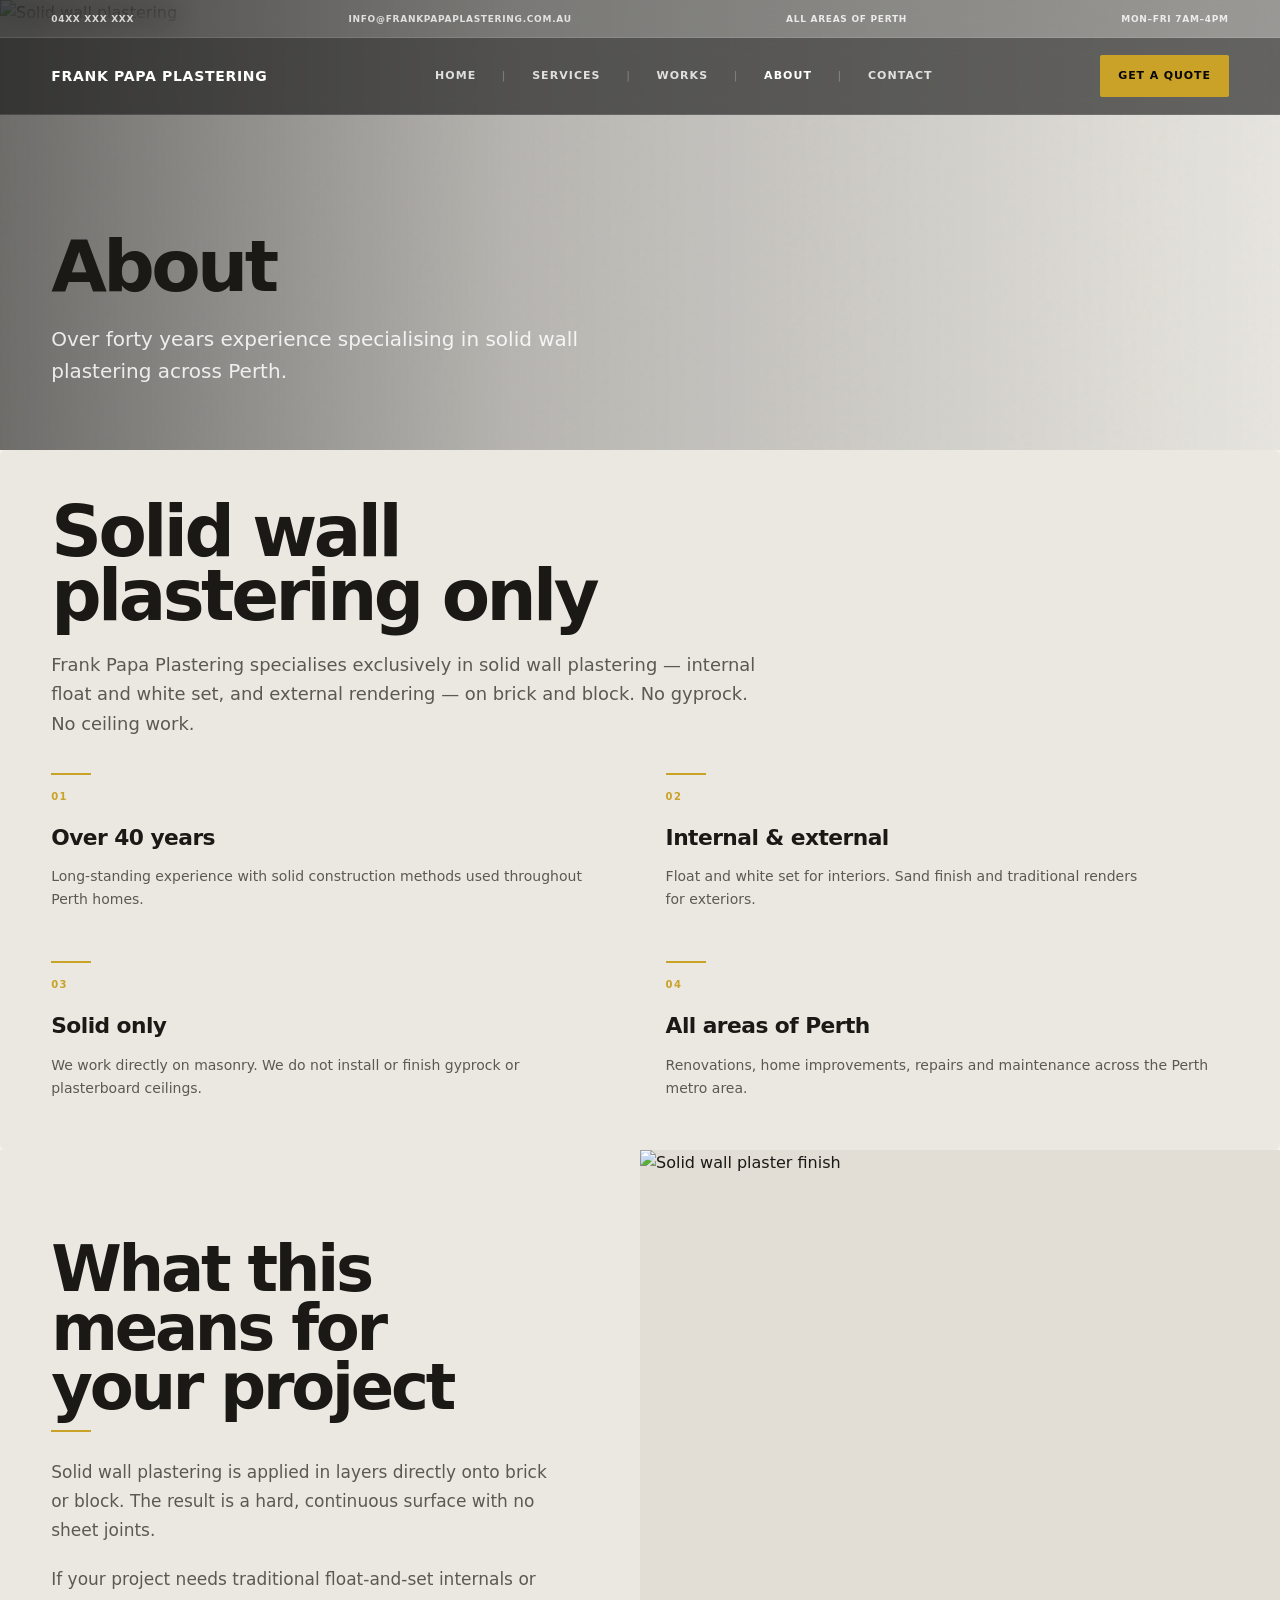
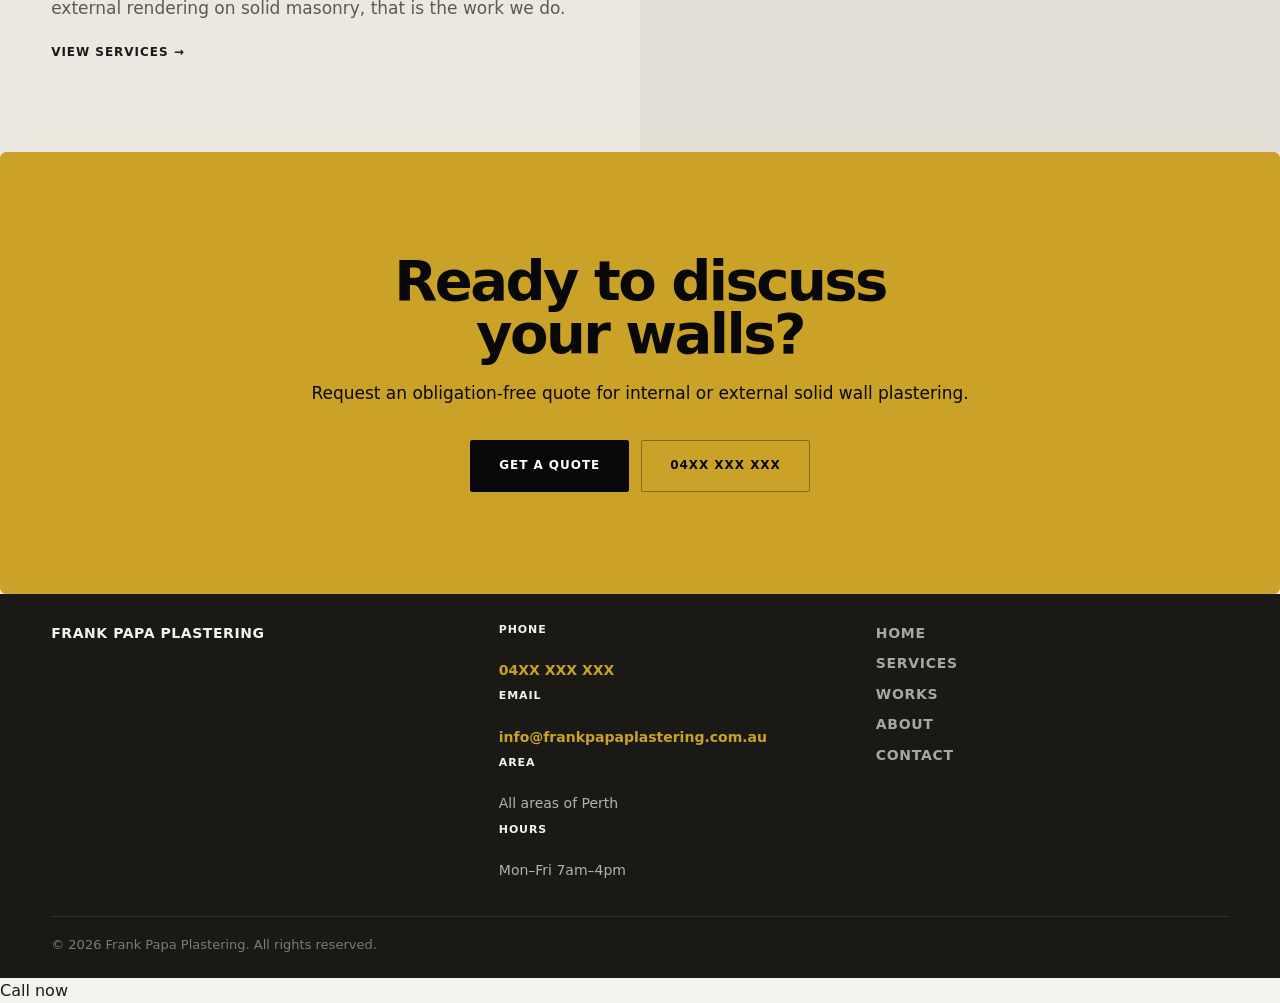
==== about.html @ ba7126d8 "Add sticky call link to about.html" ====
<!DOCTYPE html>
<html lang="en">
<head>
  <meta charset="UTF-8">
  <meta name="viewport" content="width=device-width, initial-scale=1.0">
  <title>About | Frank Papa Plastering — Solid Wall Plastering Perth</title>
  <meta name="description" content="Frank Papa Plastering — over forty years experience in solid wall plastering across Perth. Internal float & set and external rendering. No gyprock.">
  <meta property="og:title" content="About | Frank Papa Plastering">
  <meta property="og:description" content="Over forty years experience specialising in solid wall plastering across Perth.">
  <meta property="og:image" content="https://www.frankpapaplastering.com.au/images/og-image.jpg">
  <meta property="og:url" content="https://www.frankpapaplastering.com.au/about.html">
  <meta property="og:type" content="website">
  <link rel="stylesheet" href="style.css">
  <link rel="icon" type="image/png" href="images/favicon.png">
  <link rel="apple-touch-icon" sizes="180x180" href="images/apple-touch-icon.png">
  <link rel="canonical" href="https://www.frankpapaplastering.com.au/about.html">
</head>
<body>

  <div class="top-bar">
    <div class="top-bar-inner">
      <a href="tel:04XXXXXXXX">04XX XXX XXX</a>
      <a href="mailto:info@frankpapaplastering.com.au">info@frankpapaplastering.com.au</a>
      <span>All areas of Perth</span>
      <span>Mon–Fri 7am–4pm</span>
    </div>
  </div>

  <header class="site-header">
    <div class="header-inner">
      <a href="index.html" class="site-logo">Frank Papa Plastering</a>

      <nav class="desktop-nav" aria-label="Primary navigation">
        <a href="index.html">Home</a>
        <a href="services.html">Services</a>
        <a href="works.html">Works</a>
        <a href="about.html" aria-current="page">About</a>
        <a href="contact.html">Contact</a>
      </nav>

      <div class="header-actions">
        <a href="tel:04XXXXXXXX" class="header-phone">04XX XXX XXX</a>
        <a href="contact.html" class="header-cta">Get a Quote</a>
      </div>

      <button class="menu-button" type="button" aria-label="Open navigation" aria-expanded="false" aria-controls="mobile-menu">
        <span></span>
        <span></span>
      </button>
    </div>

    <nav id="mobile-menu" class="mobile-menu" aria-label="Mobile navigation">
      <a href="index.html">Home</a>
      <a href="services.html">Services</a>
      <a href="works.html">Works</a>
      <a href="about.html" aria-current="page">About</a>
      <a href="contact.html">Contact</a>
    </nav>
  </header>

  <main>

    <!-- Hero -->
    <section class="about-hero about-hero--short">
      <img
        src="images/about-hero.webp"
        alt="Solid wall plastering"
        class="about-hero-image"
        width="936"
        height="468"
        fetchpriority="high"
        decoding="async"
      >
      <div class="about-hero-overlay"></div>
      <div class="about-hero-content">
        <h1 data-content="About.Hero.Title">About</h1>
        <p class="about-hero-text" data-content="About.Hero.Text">
          Over forty years experience specialising in solid wall plastering across Perth.
        </p>
      </div>
    </section>

    <!-- Intro -->
    <section class="about section">
      <div class="container about-container">
        <div class="about-heading">
          <h2 data-content="About.Intro.Heading">Solid wall plastering only</h2>
          <p class="about-intro" data-content="About.Intro.Text">
            Frank Papa Plastering specialises exclusively in solid wall plastering — internal float and white set, and external rendering — on brick and block. No gyprock. No ceiling work.
          </p>
        </div>

        <div class="about-features">
          <article>
            <span class="about-feature-number">01</span>
            <h3 data-content="About.Point1.Title">Over 40 years</h3>
            <p data-content="About.Point1.Text">Long-standing experience with solid construction methods used throughout Perth homes.</p>
          </article>
          <article>
            <span class="about-feature-number">02</span>
            <h3 data-content="About.Point2.Title">Internal &amp; external</h3>
            <p data-content="About.Point2.Text">Float and white set for interiors. Sand finish and traditional renders for exteriors.</p>
          </article>
          <article>
            <span class="about-feature-number">03</span>
            <h3 data-content="About.Point3.Title">Solid only</h3>
            <p data-content="About.Point3.Text">We work directly on masonry. We do not install or finish gyprock or plasterboard ceilings.</p>
          </article>
          <article>
            <span class="about-feature-number">04</span>
            <h3 data-content="About.Point4.Title">All areas of Perth</h3>
            <p data-content="About.Point4.Text">Renovations, home improvements, repairs and maintenance across the Perth metro area.</p>
          </article>
        </div>
      </div>
    </section>

    <!-- Boundary / positioning -->
    <section class="feature-section">
      <div class="feature-copy">
        <h2 data-content="About.Boundary.Heading">What this means for your project</h2>
        <p data-content="About.Boundary.Text1">
          Solid wall plastering is applied in layers directly onto brick or block. The result is a hard, continuous surface with no sheet joints.
        </p>
        <p data-content="About.Boundary.Text2">
          If your project needs traditional float-and-set internals or external rendering on solid masonry, that is the work we do.
        </p>
        <a href="services.html" class="text-link">View services →</a>
      </div>
      <div class="feature-image">
        <img src="images/about-solid.webp" alt="Solid wall plaster finish" width="1200" height="750" loading="lazy">
      </div>
    </section>

    <!-- CTA -->
    <section class="about-cta">
      <div class="about-cta-inner">
        <h2 data-content="About.CTA.Heading">Ready to discuss your walls?</h2>
        <p data-content="About.CTA.Text">Request an obligation-free quote for internal or external solid wall plastering.</p>
        <div class="about-cta-actions">
          <a href="contact.html" class="button button-primary">Get a Quote</a>
          <a href="tel:04XXXXXXXX" class="button button-secondary">04XX XXX XXX</a>
        </div>
      </div>
    </section>

  </main>

  <footer class="site-footer">
    <div class="footer-inner">
      <div class="footer-brand">
        <a href="index.html">Frank Papa Plastering</a>
      </div>
      <div class="footer-contact">
        <p><strong>Phone</strong><br><a href="tel:04XXXXXXXX">04XX XXX XXX</a></p>
        <p><strong>Email</strong><br><a href="mailto:info@frankpapaplastering.com.au">info@frankpapaplastering.com.au</a></p>
        <p><strong>Area</strong><br>All areas of Perth</p>
        <p><strong>Hours</strong><br>Mon–Fri 7am–4pm</p>
      </div>
      <div class="footer-links">
        <a href="index.html">Home</a>
        <a href="services.html">Services</a>
        <a href="works.html">Works</a>
        <a href="about.html" aria-current="page">About</a>
        <a href="contact.html">Contact</a>
      </div>
    </div>
    <p class="copyright">© 2026 Frank Papa Plastering. All rights reserved.</p>
  </footer>

  <script src="script.js"></script>
<a href="tel:0428940262" class="sticky-call" aria-label="Call now">
  Call now
</a>
</body>
</html>
---- style.css ----
/* ==========================
   Design Tokens — Solid Wall
========================== */
:root {
    --bg: #f4f2ec;          /* warm off-white plaster */
    --surface: #ebe8e1;     /* soft grey-plaster */
    --surface-2: #e2ded5;

    --text: #1a1916;
    --text-muted: #5c5952;
    --text-dim: #7a766c;

    --accent: #c9a227;      /* muted gold / oxide */
    --accent-bright: #e0b52e;

    --line: rgba(0,0,0,.08);

    --radius-sm: 2px;
    --radius-md: 4px;
    --radius-lg: 6px;

    --max-width: 1440px;
    --page-padding: clamp(20px, 4vw, 72px);
    --section-space: clamp(64px, 7vw, 100px);
    --ease: cubic-bezier(.22, 1, .36, 1);
}

/* ==========================
   Reset / Base
========================== */
*,
*::before,
*::after {
    box-sizing: border-box;
}

html {
    color-scheme: light;
    scroll-padding-top: 110px;
    scroll-behavior: smooth;
}

body {
    margin: 0;
    background: var(--bg);
    color: var(--text);
    font-family: "DM Sans", system-ui, -apple-system, sans-serif;
    line-height: 1.6;
    -webkit-font-smoothing: antialiased;
    overflow-x: hidden;
}

/* Subtle plaster/float texture — zero image requests */
body::before {
  content: "";
  position: fixed;
  inset: 0;
  z-index: 0;
  pointer-events: none;
  opacity: 0.035;
  mix-blend-mode: multiply;
  background-image: url("data:image/svg+xml,%3Csvg viewBox='0 0 200 200' xmlns='http://www.w3.org/2000/svg'%3E%3Cfilter id='n'%3E%3CfeTurbulence type='fractalNoise' baseFrequency='0.85' numOctaves='3' stitchTiles='stitch'/%3E%3C/filter%3E%3Crect width='100%25' height='100%25' filter='url(%23n)'/%3E%3C/svg%3E");
}

body > * {
  position: relative;
  z-index: 1;
}

img {
    display: block;
    max-width: 100%;
    height: auto;
}

a {
    color: inherit;
    text-decoration: none;
    transition: color .3s ease, background-color .3s ease, border-color .3s ease, transform .3s ease;
}

a:hover {
    color: var(--accent);
}

a:focus-visible,
button:focus-visible {
    outline: 2px solid var(--text);
    outline-offset: 6px;
}

button {
    font: inherit;
}

h1, h2, h3 {
    text-wrap: balance;
}

p {
    text-wrap: pretty;
}

#about, #services, #gallery, #contact {
    scroll-margin-top: 110px;
}

/* ==========================
   Fonts
========================== */
@font-face {
    font-display: swap;
    font-family: 'DM Sans';
    font-style: normal;
    font-weight: 400;
    src: url('fonts/dm-sans-v17-latin-regular.woff2') format('woff2');
}
@font-face {
    font-display: swap;
    font-family: 'DM Sans';
    font-style: normal;
    font-weight: 500;
    src: url('fonts/dm-sans-v17-latin-500.woff2') format('woff2');
}
@font-face {
    font-display: swap;
    font-family: 'DM Sans';
    font-style: normal;
    font-weight: 700;
    src: url('fonts/dm-sans-v17-latin-700.woff2') format('woff2');
}

/* ==========================
   Layout
========================== */
.container {
    width: min(100% - (var(--page-padding) * 2), var(--max-width));
    margin-inline: auto;
}

.section {
    padding-block: var(--section-space);
}

/* ==========================
   Top bar
========================== */
.top-bar {
    position: absolute;
    top: 0;
    left: 0;
    width: 100%;
    height: 38px;
    z-index: 101;
    border-bottom: 1px solid rgba(255,255,255,.10);
    background: rgba(0,0,0,.33);
    backdrop-filter: blur(14px);
    -webkit-backdrop-filter: blur(14px);
    color: rgba(255,255,255,.82);
    font-size: 9px;
    font-weight: 700;
    letter-spacing: .08em;
    text-transform: uppercase;
}

.top-bar-inner {
    width: min(calc(100% - (var(--page-padding) * 2)), var(--max-width));
    height: 38px;
    margin-inline: auto;
    display: flex;
    align-items: center;
    justify-content: space-between;
    gap: 30px;
}

.top-bar a {
    color: rgba(255,255,255,.78);
}

.top-bar a:hover {
    color: #fff;
}

/* ==========================
   Header
========================== */
.site-header {
    position: absolute;
    top: 38px;
    left: 0;
    width: 100%;
    z-index: 300;
    background: rgba(20,20,20,.62);
    backdrop-filter: blur(10px);
    -webkit-backdrop-filter: blur(10px);
    border-bottom: 1px solid rgba(255,255,255,.10);
}

.header-inner {
    width: min(calc(100% - (var(--page-padding) * 2)), var(--max-width));
    min-height: 76px;
    margin-inline: auto;
    display: grid;
    grid-template-columns: auto minmax(0, 1fr) auto;
    align-items: center;
    column-gap: 40px;
}

.site-logo {
    display: block;
    font-size: 14px;
    font-weight: 800;
    letter-spacing: .05em;
    text-transform: uppercase;
    color: #fff;
    line-height: 1.2;
    white-space: nowrap;
}

.site-logo:hover {
    color: var(--accent-bright);
}

.desktop-nav {
    display: flex;
    align-items: center;
    justify-content: center;
    gap: clamp(18px, 2vw, 30px);
    white-space: nowrap;
}

.desktop-nav a {
    color: rgba(255,255,255,.82);
    font-size: 11px;
    font-weight: 700;
    letter-spacing: .095em;
    text-transform: uppercase;
}

.desktop-nav a + a::before {
    content: "|";
    margin-right: clamp(18px, 2vw, 30px);
    color: rgba(255,255,255,.28);
    font-weight: 400;
}

.desktop-nav a:hover,
.desktop-nav a[aria-current="page"] {
    color: #fff;
}

.header-actions {
    display: flex;
    align-items: center;
    white-space: nowrap;
}

.header-phone {
    margin-right: 20px;
    color: rgba(255,255,255,.65);
    font-size: 11px;
    font-weight: 700;
    letter-spacing: .04em;
    display: none;
}

.header-cta {
    display: inline-flex;
    align-items: center;
    justify-content: center;
    min-height: 42px;
    padding: 0 18px;
    background: var(--accent);
    color: #080808;
    font-size: 11px;
    font-weight: 800;
    letter-spacing: .08em;
    text-transform: uppercase;
    border-radius: var(--radius-sm);
    transition: background-color .3s ease, color .3s ease, transform .3s ease;
}

.header-cta:hover {
    background: var(--accent-bright);
    color: #080808;
    transform: translateY(-1px);
}

.menu-button {
    display: none;
}

/* ==========================
   Mobile menu
========================== */
.mobile-menu {
    display: flex;
    flex-direction: column;
    position: absolute;
    top: 100%;
    left: 0;
    right: 0;
    z-index: 1001;
    background: rgba(244,242,236,.96);
    backdrop-filter: blur(18px);
    -webkit-backdrop-filter: blur(18px);
    border-top: 1px solid var(--line);
    max-height: 0;
    opacity: 0;
    visibility: hidden;
    overflow: hidden;
    pointer-events: none;
    transition: max-height .4s var(--ease), opacity .3s ease, visibility .3s ease;
}

.mobile-menu.open {
    max-height: 360px;
    opacity: 1;
    visibility: visible;
    pointer-events: auto;
}

.mobile-menu a {
    display: flex;
    align-items: center;
    min-height: 52px;
    padding: 0 24px;
    border-bottom: 1px solid var(--line);
    color: var(--text-muted);
    font-size: 12px;
    font-weight: 700;
    letter-spacing: .08em;
    text-transform: uppercase;
}

.mobile-menu a:hover {
    color: var(--text);
    padding-left: 28px;
}

/* ==========================
   Buttons
========================== */
.button {
    display: inline-flex;
    align-items: center;
    justify-content: center;
    min-height: 52px;
    padding: 15px 28px;
    font-size: 12px;
    font-weight: 800;
    letter-spacing: .08em;
    text-transform: uppercase;
    border-radius: var(--radius-sm);
    transition: background-color .3s ease, color .3s ease, border-color .3s ease, transform .3s ease;
}

.button-primary {
    background: var(--accent);
    color: #080808;
    border: 1px solid var(--accent);
}

.button-primary:hover {
    background: var(--accent-bright);
    border-color: var(--accent-bright);
    color: #080808;
    transform: translateY(-2px);
}

.button-secondary {
    background: transparent;
    color: var(--text);
    border: 1px solid rgba(0,0,0,.25);
}

.button-secondary:hover {
    background: var(--text);
    border-color: var(--text);
    color: #fff;
    transform: translateY(-2px);
}

.hero .button-secondary {
    color: #fff;
    border-color: rgba(255,255,255,.35);
}

.hero .button-secondary:hover {
    background: #fff;
    border-color: #fff;
    color: #111;
}

.text-link {
    display: inline-flex;
    align-items: center;
    gap: 10px;
    color: var(--text);
    font-size: 12px;
    font-weight: 800;
    letter-spacing: .08em;
    text-transform: uppercase;
}

.text-link:hover {
    color: var(--accent);
}

/* ==========================
   Hero
========================== */
.hero {
    position: relative;
    height: min(620px, 70vh);
    min-height: 520px;
    overflow: hidden;
}

.hero-slider,
.hero-overlay {
    position: absolute;
    inset: 0;
}

.hero-slide {
    position: absolute;
    inset: 0;
    opacity: 0;
    z-index: 0;
    transition: opacity 2.2s ease-in-out;
}

.hero-slide.is-active {
    opacity: 1;
    z-index: 1;
}

.hero-image {
    width: 100%;
    height: 100%;
    object-fit: cover;
    object-position: center 30%;
}

.hero-overlay {
    background: linear-gradient(90deg, rgba(0,0,0,.92) 0%, rgba(0,0,0,.65) 42%, rgba(0,0,0,.15) 100%);
    z-index: 2;
    pointer-events: none;
}

.hero-content {
    position: absolute;
    left: max(var(--page-padding), calc((100vw - var(--max-width)) / 2));
    right: max(var(--page-padding), calc((100vw - var(--max-width)) / 2));
    bottom: clamp(110px, 16vh, 130px);
    z-index: 3;
    width: min(850px, 100%);
}

.hero h1 {
    max-width: 780px;
    margin: 0 0 20px;
    font-size: clamp(48px, 5.4vw, 76px);
    line-height: .88;
    letter-spacing: -.06em;
}

.hero h1 span {
    display: block;
    color: rgba(255,255,255,.75);
}

.hero-text {
    max-width: 620px;
    margin-bottom: 28px;
    color: rgba(255,255,255,.72);
    font-size: clamp(16px, 1.8vw, 19px);
}

.hero-actions {
    position: absolute;
    left: max(var(--page-padding), calc((100vw - var(--max-width)) / 2));
    bottom: clamp(28px, 5vh, 56px);
    z-index: 3;
    display: flex;
    gap: 12px;
    flex-wrap: wrap;
}

.hero-arrow {
    position: absolute;
    top: 50%;
    right: var(--page-padding);
    transform: translateY(-50%);
    z-index: 4;
    width: 48px;
    height: 48px;
    display: flex;
    align-items: center;
    justify-content: center;
    border: 1px solid rgba(255,255,255,.25);
    background: rgba(0,0,0,.35);
    color: #fff;
    cursor: pointer;
    border-radius: var(--radius-sm);
}

.hero-arrow:hover {
    background: var(--accent);
    border-color: var(--accent);
    color: #080808;
}

.hero-dots {
    position: absolute;
    bottom: 20px;
    left: 50%;
    transform: translateX(-50%);
    z-index: 4;
    display: flex;
    gap: 10px;
}

.hero-dot {
    width: 8px;
    height: 8px;
    border-radius: 50%;
    border: 0;
    background: rgba(255,255,255,.35);
    cursor: pointer;
}

.hero-dot.is-active {
    background: var(--accent);
    transform: scale(1.25);
}

/* ==========================
   About (home)
========================== */
.about {
    background: var(--surface);
    padding-block: clamp(40px, 4vw, 55px);
    border-radius: var(--radius-lg);
}

.about-heading h2 {
    max-width: 800px;
    margin: 0 0 22px;
    font-size: clamp(42px, 5.5vw, 72px);
    line-height: .9;
    letter-spacing: -.05em;
}

.about-intro {
    max-width: 720px;
    margin: 0 0 34px;
    color: var(--text-muted);
    font-size: clamp(17px, 1.4vw, 20px);
    line-height: 1.65;
}

.about-features {
    display: grid;
    grid-template-columns: repeat(2, minmax(0, 1fr));
    gap: clamp(30px, 4vw, 55px);
}

.about-features article {
    position: relative;
    padding-top: 16px;
}

.about-features article::before {
    content: "";
    position: absolute;
    top: 0;
    left: 0;
    width: 40px;
    height: 2px;
    background: var(--accent);
}

.about-feature-number {
    display: block;
    margin-bottom: 16px;
    color: var(--accent);
    font-size: 10px;
    font-weight: 800;
    letter-spacing: .14em;
}

.about-features h3 {
    margin: 0 0 10px;
    font-size: clamp(20px, 1.7vw, 25px);
    letter-spacing: -.025em;
}

.about-features p {
    margin: 0;
    color: var(--text-muted);
    font-size: 14px;
    line-height: 1.6;
}

/* ==========================
   Services / Profiles
========================== */
.profiles {
   background: var(--bg);
   padding-top: var(--section-space);
  	padding-bottom: var(--section-space);
}

.profiles-intro {
    display: grid;
    grid-template-columns: 1.15fr .85fr;
    gap: 32px;
    align-items: end;
    margin-bottom: 24px;
}

.profiles-heading h2 {
    margin: 0;
    font-size: clamp(36px, 4.5vw, 46px);
    line-height: .95;
    letter-spacing: -.04em;
    position: relative;
    padding-bottom: 16px;
}

.profiles-heading h2::after {
    content: "";
    position: absolute;
    left: 0;
    bottom: 0;
    width: 40px;
    height: 2px;
    background: var(--accent);
}

.profiles-description,
.profiles-description p {
    margin: 0;
    color: var(--text-muted);
    font-size: 17px;
}

.profile-list {
   display: grid;
   grid-template-columns: repeat(2, 1fr);
   gap: 20px;
	align-items: stretch;
}

.profile-item {
   display: flex;
   flex-direction: column;
	height: 100%;
   background: var(--surface);
   border: none;
   border-radius: var(--radius-md);
   overflow: hidden;
	box-shadow: 0 12px 32px -12px rgba(26, 25, 22, 0.12);
}

.profile-number {
   display: none;
}

.profile-visual {
   aspect-ratio: 16 / 10;
   overflow: hidden;
   background: var(--surface-2);
   border-radius: 0;
}

.profile-visual img {
    width: 100%;
    height: 100%;
    object-fit: cover;
    transition: transform .8s var(--ease);
}

.profile-item:hover .profile-visual img {
    transform: scale(1.02);
}

.profile-content {
   padding: 20px 22px 22px;
	flex: 1;
  	display: flex;
  	flex-direction: column;
}

.profile-content h3 {
    margin: 0 0 16px;
    font-size: clamp(28px, 3vw, 40px);
    line-height: .95;
    letter-spacing: -.04em;
}

.profile-content > p {
   flex: 1; 
	margin: 0 0 20px;
   color: var(--text-muted);
   font-size: 16px;
   line-height: 1.6;
}

.profile-tags {
   display: flex;
   flex-wrap: wrap;
   gap: 7px;
	margin-top: auto;
}

.profile-tags span {
    padding: 7px 10px;
    border: 1px solid rgba(0,0,0,.12);
    border-left: 2px solid var(--accent);
    color: var(--text-dim);
    font-size: 10px;
    font-weight: 700;
    letter-spacing: .06em;
    text-transform: uppercase;
    background: rgba(0,0,0,.03);
    border-radius: var(--radius-sm);
}

/* ==========================
   Feature section
========================== */
.feature-section {
    display: grid;
    grid-template-columns: 1fr 1fr;
    background: var(--surface);
}

.feature-copy {
   padding-left: max(var(--page-padding), calc((100vw - var(--max-width)) / 2));
  	padding-right: max(var(--page-padding), calc((100vw - var(--max-width)) / 2));
	display: flex;
   flex-direction: column;
   justify-content: center;
   padding: clamp(50px, 7vw, 110px) max(var(--page-padding), calc((100vw - var(--max-width)) / 2));
}

.feature-copy h2 {
    margin: 0 0 26px;
    font-size: clamp(40px, 5vw, 64px);
    line-height: .92;
    letter-spacing: -.05em;
    position: relative;
    padding-bottom: 16px;
}

.feature-copy h2::after {
    content: "";
    position: absolute;
    left: 0;
    bottom: 0;
    width: 40px;
    height: 2px;
    background: var(--accent);
}

.feature-copy p {
    max-width: 560px;
    margin: 0 0 20px;
    color: var(--text-muted);
    font-size: 17px;
    line-height: 1.7;
}

.feature-image {
    position: relative;
    min-height: 480px;
    overflow: hidden;
    background: var(--surface-2);
}

.feature-image img {
    width: 100%;
    height: 100%;
    object-fit: cover;
}

/* ==========================
   Gallery
========================== */
.gallery {
    background: var(--surface);
}

.section-heading {
    max-width: 800px;
    margin-bottom: 45px;
}

.section-heading h2 {
    margin: 0;
    font-size: clamp(36px, 5vw, 64px);
    line-height: 1;
    letter-spacing: -.03em;
    position: relative;
    padding-bottom: 16px;
}

.section-heading h2::after {
    content: "";
    position: absolute;
    left: 0;
    bottom: 0;
    width: 40px;
    height: 2px;
    background: var(--accent);
}

.gallery-grid {
    display: grid;
    grid-template-columns: repeat(2, 1fr);
    gap: 20px;
}

.project-card {
    perspective: 1200px;
    cursor: pointer;
    aspect-ratio: 16 / 10;
}

.project-card-inner {
    position: relative;
    width: 100%;
    height: 100%;
    transition: transform .7s var(--ease);
    transform-style: preserve-3d;
}

.project-card.is-flipped .project-card-inner {
   transform: rotateY(180deg);
}

.project-card-front,
.project-card-back {
   position: absolute;
   inset: 0;
   backface-visibility: hidden;
   -webkit-backface-visibility: hidden;
   border-radius: var(--radius-md);
   overflow: hidden;
   border: none;
	box-shadow: 0 12px 32px -12px rgba(26, 25, 22, 0.12);
}

.project-card-front img {
    width: 100%;
    height: 100%;
    object-fit: cover;
}

.project-card-back {
    background: var(--surface);
    transform: rotateY(180deg);
    display: flex;
    flex-direction: column;
}

.mini-profile-info {
    padding: 20px 22px 22px;
}

.mini-profile-info strong {
    display: block;
    margin-bottom: 12px;
    font-size: clamp(20px, 2.2vw, 28px);
    letter-spacing: -.03em;
}

.mini-profile-info p {
    margin: 0 0 16px;
    color: var(--text-muted);
    font-size: 14px;
}

.project-profile-tags {
    display: flex;
    flex-wrap: wrap;
    gap: 6px;
}

.project-profile-tags span {
    padding: 5px 9px;
    border: 1px solid rgba(0,0,0,.12);
    border-left: 2px solid var(--accent);
    color: var(--text-dim);
    font-size: 10px;
    font-weight: 700;
    letter-spacing: .06em;
    text-transform: uppercase;
    border-radius: var(--radius-sm);
}

/* ==========================
   Contact / CTA
========================== */
.contact {
    padding-block: clamp(70px, 8vw, 100px);
    color: #080808;
    background: var(--accent);
    text-align: center;
    border-radius: var(--radius-lg);
}

.contact h2 {
    max-width: 850px;
    margin: 0 auto 35px;
    font-size: clamp(36px, 5.5vw, 64px);
    line-height: .94;
    letter-spacing: -.045em;
}

.contact .about-cta-actions {
    display: flex;
    justify-content: center;
    gap: 12px;
    flex-wrap: wrap;
}

.contact .button-primary {
    background: #080808;
    border-color: #080808;
    color: #fff;
}

.contact .button-primary:hover {
    background: #222;
    border-color: #222;
    color: #fff;
}

.contact .button-secondary {
    border-color: rgba(0,0,0,.35);
    color: #080808;
}

.contact .button-secondary:hover {
    background: #080808;
    border-color: #080808;
    color: #fff;
}

.about-cta {
    background: var(--accent);
    color: #080808;
    text-align: center;
    padding-block: clamp(70px, 8vw, 110px);
    border-radius: var(--radius-lg);
}

.about-cta-inner {
    max-width: 800px;
    margin: 0 auto;
    padding-inline: var(--page-padding);
}

.about-cta h2 {
    margin: 0 0 20px;
    font-size: clamp(36px, 5vw, 56px);
    line-height: .95;
    letter-spacing: -.045em;
}

.about-cta p {
    margin: 0 0 32px;
    font-size: 17px;
}

.about-cta-actions {
    display: flex;
    justify-content: center;
    gap: 12px;
    flex-wrap: wrap;
}

.about-cta .button-primary {
    background: #080808;
    border-color: #080808;
    color: #fff;
}

.about-cta .button-secondary {
    border-color: rgba(0,0,0,.35);
    color: #080808;
}

/* ==========================
   About-hero (inner pages)
========================== */
.about-hero {
    position: relative;
    min-height: 58vh;
    display: flex;
    align-items: flex-end;
    overflow: hidden;
    padding-top: 160px;
}

.about-hero--short {
    min-height: 50vh;
}

.about-hero-image {
    position: absolute;
    inset: 0;
    width: 100%;
    height: 100%;
    object-fit: cover;
    object-position: center 35%;
}

.about-hero-overlay {
    position: absolute;
    inset: 0;
    background: linear-gradient(90deg, rgba(0,0,0,.55) 0%, rgba(0,0,0,.25) 40%, rgba(0,0,0,.05) 100%);
    z-index: 1;
    pointer-events: none;
}

.about-hero-content {
	position: relative;
	z-index: 2;
	width: min(850px, 100%);
	margin-left: max(var(--page-padding), calc((100vw - var(--max-width)) / 2));
	margin-right: max(var(--page-padding), calc((100vw - var(--max-width)) / 2));
	margin-bottom: clamp(50px, 7vh, 80px);
}

.about-hero h1 {
    margin: 0 0 24px;
    font-size: clamp(42px, 6vw, 72px);
    line-height: .9;
    letter-spacing: -.05em;
}

.about-hero-text {
    max-width: 560px;
    margin: 0;
    color: rgba(255,255,255,.85);
    font-size: clamp(17px, 1.8vw, 20px);
    line-height: 1.6;
}

/* ==========================
   Footer
========================== */
.site-footer {
   padding: 28px 0 22px;
   background: #1a1916;
   color: #f3f2ee;
}

.footer-inner {
    width: min(calc(100% - (var(--page-padding) * 2)), var(--max-width));
    margin-inline: auto;
    display: grid;
    grid-template-columns: 1.2fr 1fr 1fr;
    gap: 24px;
    align-items: start;
}

.footer-brand {
    font-size: 14px;
    font-weight: 800;
    letter-spacing: .04em;
    text-transform: uppercase;
}

.footer-brand img {
    width: 180px;
    height: auto;
}

.footer-contact {
    font-size: 14px;
    line-height: 1.45;
    color: rgba(243,242,238,.7);
}

.footer-contact strong {
    display: block;
    margin-bottom: 2px;
    font-size: 11px;
    font-weight: 800;
    letter-spacing: .08em;
    text-transform: uppercase;
    color: #f3f2ee;
}

.footer-contact a {
    font-weight: 600;
    color: var(--accent);
}

.footer-contact p {
    margin: 0 0 8px;
}

.footer-links {
    display: flex;
    flex-direction: column;
    gap: 8px;
}

.footer-links a {
    color: rgba(243,242,238,.65);
    font-size: 14px;
    font-weight: 700;
    letter-spacing: .05em;
    text-transform: uppercase;
}

.footer-links a:hover {
    color: #fff;
}

.copyright {
    width: min(calc(100% - (var(--page-padding) * 2)), var(--max-width));
    margin: 28px auto 0;
    padding-top: 18px;
    border-top: 1px solid var(--line);
    color: rgba(243,242,238,.45);
    font-size: 13px;
   border-top-color: rgba(255,255,255,.1);
}

/* ==========================
   Responsive
========================== */
@media (max-width: 1050px) {
    .header-inner {
        column-gap: 20px;
    }

    .desktop-nav {
        gap: 14px;
    }

    .desktop-nav a + a::before {
        margin-right: 14px;
    }
}

@media (max-width: 900px) {
    .profiles-intro,
    .feature-section,
    .profile-list,
    .gallery-grid,
    .about-features {
        grid-template-columns: 1fr;
    }

    .feature-image {
        min-height: 0;
        aspect-ratio: 4 / 3;
    }

    .feature-copy {
        padding: 50px var(--page-padding);
    }
}

@media (max-width: 720px) {
    :root {
        --page-padding: 20px;
        --section-space: 75px;
    }

    .top-bar {
        height: 32px;
        font-size: 8px;
    }

    .top-bar-inner {
        height: 32px;
        justify-content: center;
        gap: 16px;
    }

    .site-header {
        top: 32px;
    }

    .header-inner {
        min-height: 76px;
        grid-template-columns: 1fr auto auto;
        gap: 12px;
    }

    .desktop-nav {
        display: none;
    }

    .header-cta {
        display: none;
    }

    .header-phone {
        display: inline-flex;
        align-items: center;
        min-height: 34px;
        padding: 0 12px;
        margin-right: 0;
        background: var(--accent);
        color: #080808;
        font-size: 10px;
        font-weight: 800;
        letter-spacing: .06em;
        text-transform: uppercase;
        border-radius: var(--radius-sm);
    }

    .menu-button {
        appearance: none;
        display: flex;
        flex-direction: column;
        align-items: center;
        justify-content: center;
        gap: 6px;
        width: 44px;
        height: 44px;
        padding: 0;
        border: 0;
        background: transparent;
        color: #fff;
        cursor: pointer;
    }

    .menu-button span {
        display: block;
        width: 22px;
        height: 2px;
        background: currentColor;
        transition: transform .3s ease, opacity .3s ease;
    }

    .menu-button[aria-expanded="true"] span:first-child {
        transform: translateY(4px) rotate(45deg);
    }

    .menu-button[aria-expanded="true"] span:last-child {
        transform: translateY(-4px) rotate(-45deg);
    }

    .hero {
        height: min(560px, 85svh);
    }

    .hero-content {
        left: var(--page-padding);
        right: calc(var(--page-padding) + 52px);
        top: 26%;
        bottom: auto;
    }

    .hero h1 {
        font-size: clamp(36px, 10vw, 48px);
    }

    .hero-actions {
        left: 50%;
        transform: translateX(-50%);
        bottom: 40px;
        width: max-content;
    }

    .about-features,
    .profile-list,
    .gallery-grid {
        grid-template-columns: 1fr;
    }

    .footer-inner {
        grid-template-columns: 1fr;
        gap: 28px;
        justify-items: center;
        text-align: center;
    }

    .footer-links {
        flex-direction: row;
        flex-wrap: wrap;
        justify-content: center;
        gap: 8px 16px;
    }

    .about-hero {
        min-height: min(520px, 78svh);
        padding-top: 96px;
        align-items: center;
    }

    .about-hero-content {
        margin: 0;
        padding-inline: var(--page-padding);
    }
}

@media (prefers-reduced-motion: reduce) {
    html {
        scroll-behavior: auto;
    }

    *,
    *::before,
    *::after {
        animation-duration: .01ms !important;
        transition-duration: .01ms !important;
    }
}
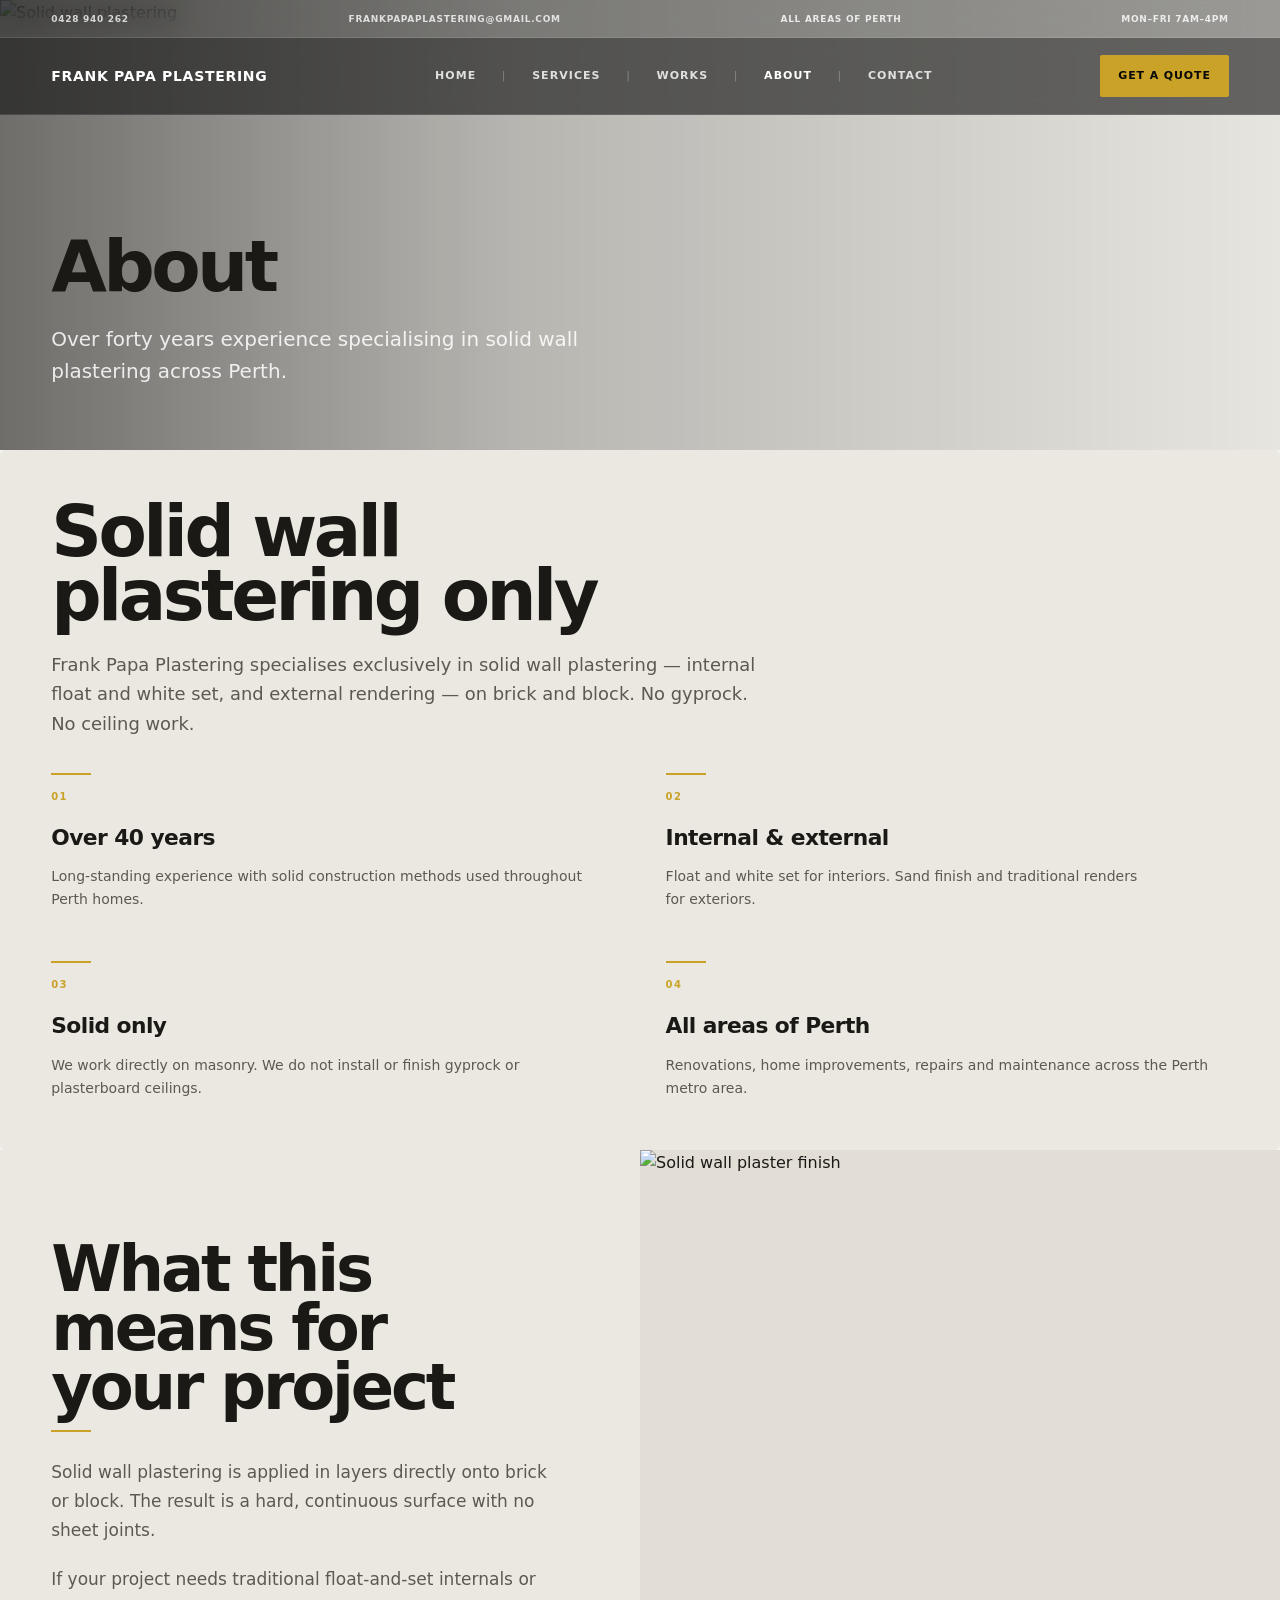
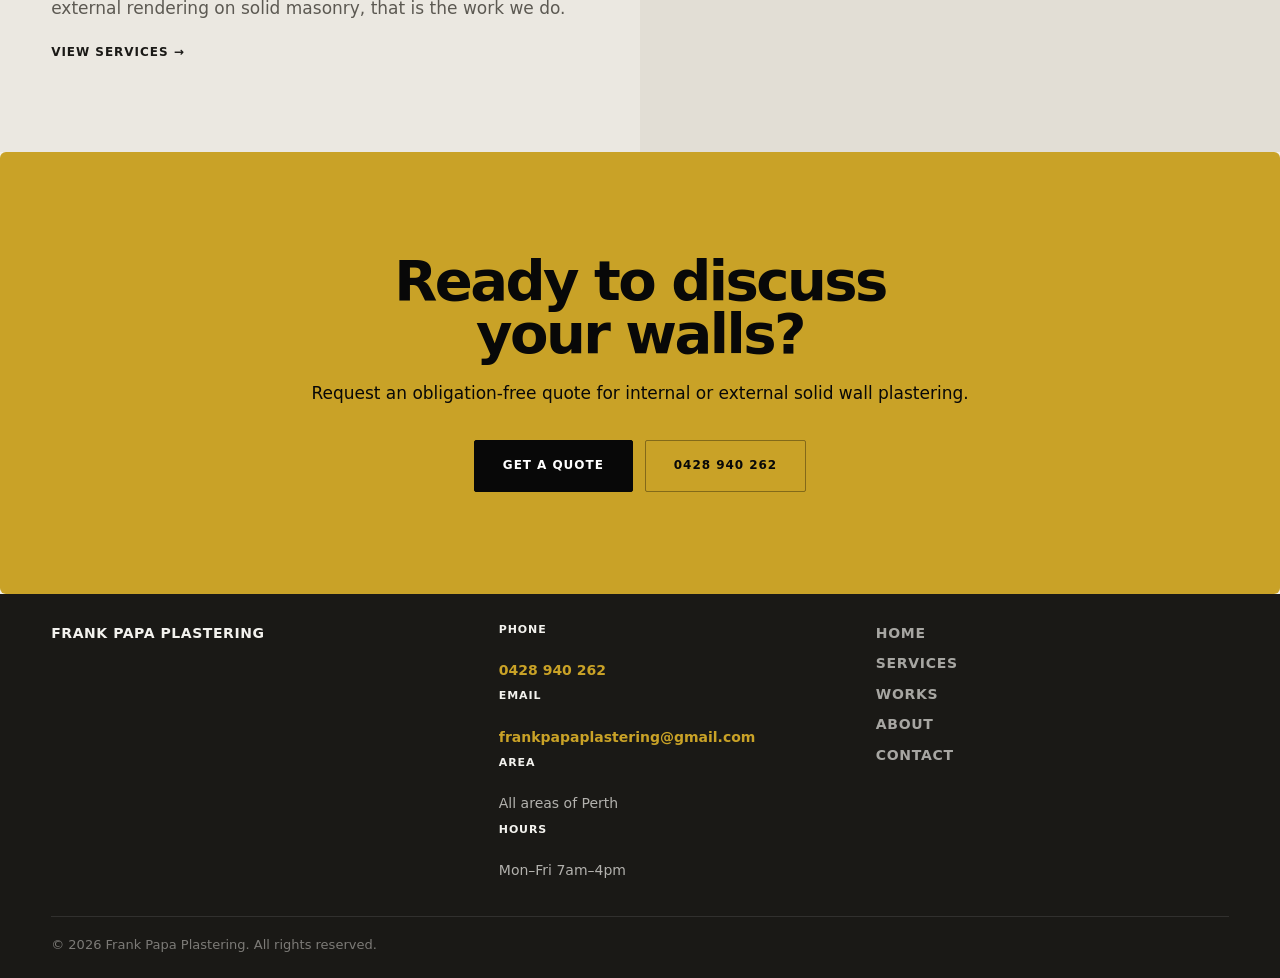
==== commit 3b9e84ad: "Update contact information in about.html" ====
--- a/about.html
+++ b/about.html
@@ -19,8 +19,8 @@
 
   <div class="top-bar">
     <div class="top-bar-inner">
-      <a href="tel:04XXXXXXXX">04XX XXX XXX</a>
-      <a href="mailto:info@frankpapaplastering.com.au">info@frankpapaplastering.com.au</a>
+      <a href="tel:0428940262">0428 940 262</a>
+      <a href="mailto:frankpapaplastering@gmail.com">frankpapaplastering@gmail.com</a>
       <span>All areas of Perth</span>
       <span>Mon–Fri 7am–4pm</span>
     </div>
@@ -39,7 +39,7 @@
       </nav>
 
       <div class="header-actions">
-        <a href="tel:04XXXXXXXX" class="header-phone">04XX XXX XXX</a>
+        <a href="tel:0428940262" class="header-phone">0428 940 262</a>
         <a href="contact.html" class="header-cta">Get a Quote</a>
       </div>
 
@@ -139,7 +139,7 @@
         <p data-content="About.CTA.Text">Request an obligation-free quote for internal or external solid wall plastering.</p>
         <div class="about-cta-actions">
           <a href="contact.html" class="button button-primary">Get a Quote</a>
-          <a href="tel:04XXXXXXXX" class="button button-secondary">04XX XXX XXX</a>
+          <a href="tel:0428940262" class="button button-secondary">0428 940 262</a>
         </div>
       </div>
     </section>
@@ -152,8 +152,8 @@
         <a href="index.html">Frank Papa Plastering</a>
       </div>
       <div class="footer-contact">
-        <p><strong>Phone</strong><br><a href="tel:04XXXXXXXX">04XX XXX XXX</a></p>
-        <p><strong>Email</strong><br><a href="mailto:info@frankpapaplastering.com.au">info@frankpapaplastering.com.au</a></p>
+        <p><strong>Phone</strong><br><a href="tel:0428940262">0428 940 262</a></p>
+        <p><strong>Email</strong><br><a href="mailto:frankpapaplastering@gmail.com">frankpapaplastering@gmail.com</a></p>
         <p><strong>Area</strong><br>All areas of Perth</p>
         <p><strong>Hours</strong><br>Mon–Fri 7am–4pm</p>
       </div>
--- a/style.css
+++ b/style.css
@@ -23,6 +23,17 @@
     --page-padding: clamp(20px, 4vw, 72px);
     --section-space: clamp(64px, 7vw, 100px);
     --ease: cubic-bezier(.22, 1, .36, 1);
+
+	/* Z-Index Architecture */
+    --z-base: 0;
+    --z-content: 1;
+    --z-overlay: 2;
+    --z-elevated: 3;
+    --z-floating: 4;
+    --z-topbar: 100;
+    --z-header: 200;
+    --z-sticky: 300;
+    --z-menu: 400;
 }
 
 /* ==========================
@@ -32,6 +43,13 @@
 *::before,
 *::after {
     box-sizing: border-box;
+	margin: 0;
+    padding: 0;
+}
+
+ul,
+ol {
+    list-style: none;
 }
 
 html {
@@ -41,30 +59,68 @@
 }
 
 body {
-    margin: 0;
     background: var(--bg);
     color: var(--text);
-    font-family: "DM Sans", system-ui, -apple-system, sans-serif;
+    font-family: "DM Sans", system-ui, -apple-system, BlinkMacSystemFont, "Segoe UI", Roboto, Helvetica, Arial, sans-serif;
     line-height: 1.6;
     -webkit-font-smoothing: antialiased;
     overflow-x: hidden;
+	-moz-osx-font-smoothing: grayscale;
+}
+
+/* Explicit Native UI Styling */
+input, 
+textarea, 
+select {
+    background-color: var(--surface);
+    color: var(--text);
+    border: 1px solid rgba(0,0,0,.2);
+    border-radius: var(--radius-sm);
+    font-family: inherit;
+    padding: 10px 14px;
+	appearance: none;
+	-webkit-appearance: none;
+}
+
+input:focus-visible, 
+textarea:focus-visible, 
+select:focus-visible {
+    outline: 2px solid var(--text);
+    outline-offset: 2px;
+    border-color: var(--text);
+}
+
+/* Webkit Scrollbar Styling */
+::-webkit-scrollbar {
+    width: 14px;
+    background: var(--bg);
+}
+
+::-webkit-scrollbar-thumb {
+    background-color: var(--surface-2);
+    border: 4px solid var(--bg);
+    border-radius: 8px;
+}
+
+::-webkit-scrollbar-thumb:hover {
+    background-color: var(--text-dim);
 }
 
 /* Subtle plaster/float texture — zero image requests */
 body::before {
-  content: "";
-  position: fixed;
-  inset: 0;
-  z-index: 0;
-  pointer-events: none;
-  opacity: 0.035;
-  mix-blend-mode: multiply;
-  background-image: url("data:image/svg+xml,%3Csvg viewBox='0 0 200 200' xmlns='http://www.w3.org/2000/svg'%3E%3Cfilter id='n'%3E%3CfeTurbulence type='fractalNoise' baseFrequency='0.85' numOctaves='3' stitchTiles='stitch'/%3E%3C/filter%3E%3Crect width='100%25' height='100%25' filter='url(%23n)'/%3E%3C/svg%3E");
+  	content: "";
+  	position: fixed;
+  	inset: 0;
+  	z-index: var(--z-base);
+  	pointer-events: none;
+  	opacity: 0.035;
+  	background-image: url('plaster-noise.webp');
+	background-repeat: repeat;
 }
 
 body > * {
   position: relative;
-  z-index: 1;
+  z-index: var(--z-content);
 }
 
 img {
@@ -151,7 +207,7 @@
     left: 0;
     width: 100%;
     height: 38px;
-    z-index: 101;
+    z-index: var(--z-topbar);
     border-bottom: 1px solid rgba(255,255,255,.10);
     background: rgba(0,0,0,.33);
     backdrop-filter: blur(14px);
@@ -189,7 +245,7 @@
     top: 38px;
     left: 0;
     width: 100%;
-    z-index: 300;
+    z-index: var(--z-header);
     background: rgba(20,20,20,.62);
     backdrop-filter: blur(10px);
     -webkit-backdrop-filter: blur(10px);
@@ -300,7 +356,7 @@
     top: 100%;
     left: 0;
     right: 0;
-    z-index: 1001;
+    z-index: var(--z-menu);
     background: rgba(244,242,236,.96);
     backdrop-filter: blur(18px);
     -webkit-backdrop-filter: blur(18px);
@@ -427,13 +483,13 @@
     position: absolute;
     inset: 0;
     opacity: 0;
-    z-index: 0;
+    z-index: var(--z-base);
     transition: opacity 2.2s ease-in-out;
 }
 
 .hero-slide.is-active {
     opacity: 1;
-    z-index: 1;
+    z-index: var(--z-content);
 }
 
 .hero-image {
@@ -445,7 +501,7 @@
 
 .hero-overlay {
     background: linear-gradient(90deg, rgba(0,0,0,.92) 0%, rgba(0,0,0,.65) 42%, rgba(0,0,0,.15) 100%);
-    z-index: 2;
+    z-index: var(--z-overlay);
     pointer-events: none;
 }
 
@@ -454,7 +510,7 @@
     left: max(var(--page-padding), calc((100vw - var(--max-width)) / 2));
     right: max(var(--page-padding), calc((100vw - var(--max-width)) / 2));
     bottom: clamp(110px, 16vh, 130px);
-    z-index: 3;
+    z-index: var(--z-elevated);
     width: min(850px, 100%);
 }
 
@@ -482,7 +538,7 @@
     position: absolute;
     left: max(var(--page-padding), calc((100vw - var(--max-width)) / 2));
     bottom: clamp(28px, 5vh, 56px);
-    z-index: 3;
+    z-index: var(--z-elevated);
     display: flex;
     gap: 12px;
     flex-wrap: wrap;
@@ -493,7 +549,7 @@
     top: 50%;
     right: var(--page-padding);
     transform: translateY(-50%);
-    z-index: 4;
+    z-index: var(--z-floating);
     width: 48px;
     height: 48px;
     display: flex;
@@ -517,7 +573,7 @@
     bottom: 20px;
     left: 50%;
     transform: translateX(-50%);
-    z-index: 4;
+    z-index: var(--z-floating);
     display: flex;
     gap: 10px;
 }
@@ -598,7 +654,6 @@
 }
 
 .about-features p {
-    margin: 0;
     color: var(--text-muted);
     font-size: 14px;
     line-height: 1.6;
@@ -622,7 +677,6 @@
 }
 
 .profiles-heading h2 {
-    margin: 0;
     font-size: clamp(36px, 4.5vw, 46px);
     line-height: .95;
     letter-spacing: -.04em;
@@ -642,7 +696,6 @@
 
 .profiles-description,
 .profiles-description p {
-    margin: 0;
     color: var(--text-muted);
     font-size: 17px;
 }
@@ -663,10 +716,6 @@
    border-radius: var(--radius-md);
    overflow: hidden;
 	box-shadow: 0 12px 32px -12px rgba(26, 25, 22, 0.12);
-}
-
-.profile-number {
-   display: none;
 }
 
 .profile-visual {
@@ -799,8 +848,13 @@
     margin-bottom: 45px;
 }
 
+.gallery-intro {
+    margin-top: 14px;
+    max-width: 560px;
+    color: var(--text-muted);
+}
+
 .section-heading h2 {
-    margin: 0;
     font-size: clamp(36px, 5vw, 64px);
     line-height: 1;
     letter-spacing: -.03em;
@@ -822,6 +876,93 @@
     display: grid;
     grid-template-columns: repeat(2, 1fr);
     gap: 20px;
+}
+
+.ba-card {
+  background: var(--surface);
+  box-shadow: 0 12px 32px -12px rgba(26, 25, 22, 0.12);
+  overflow: hidden;
+}
+
+.ba-images {
+  	position: relative;
+  	aspect-ratio: 16 / 10;
+  	overflow: hidden;
+  	cursor: ew-resize;
+  	user-select: none;
+  	touch-action: pan-y;
+	-webkit-user-select: none;
+}
+
+.ba-images img {
+  position: absolute;
+  inset: 0;
+  width: 100%;
+  height: 100%;
+  object-fit: cover;
+  pointer-events: none;
+}
+
+.ba-before {
+  clip-path: inset(0 calc(100% - var(--pos, 50%)) 0 0);
+}
+
+.ba-slider {
+  	--pos: 50%;
+	position: absolute;
+  	inset: 0;
+  	width: var(--pos, 50%);
+  	border-right: 2px solid #fff;
+  	pointer-events: none;
+}
+
+.ba-handle {
+  position: absolute;
+  top: 50%;
+  right: -18px;
+  width: 36px;
+  height: 36px;
+  transform: translateY(-50%);
+  border-radius: 50%;
+  background: #fff;
+  box-shadow: 0 4px 12px rgba(0,0,0,.2);
+}
+
+.ba-handle::before,
+.ba-handle::after {
+  content: "";
+  position: absolute;
+  top: 50%;
+  width: 6px;
+  height: 6px;
+  border-right: 2px solid #1a1916;
+  border-bottom: 2px solid #1a1916;
+  transform: translateY(-50%) rotate(-45deg);
+}
+
+.ba-handle::before {
+  left: 10px;
+  transform: translateY(-50%) rotate(135deg);
+}
+
+.ba-handle::after {
+  right: 10px;
+}
+
+.ba-caption {
+  padding: 18px 20px 22px;
+}
+
+.ba-caption strong {
+  display: block;
+  margin-bottom: 6px;
+  font-size: 20px;
+  letter-spacing: -0.02em;
+}
+
+.ba-caption p {
+  color: var(--text-muted);
+  font-size: 14px;
 }
 
 .project-card {
@@ -995,6 +1136,9 @@
     color: #080808;
 }
 
+.sticky-call {
+  display: none;
+}
 /* ==========================
    About-hero (inner pages)
 ========================== */
@@ -1024,13 +1168,13 @@
     position: absolute;
     inset: 0;
     background: linear-gradient(90deg, rgba(0,0,0,.55) 0%, rgba(0,0,0,.25) 40%, rgba(0,0,0,.05) 100%);
-    z-index: 1;
+    z-index: var(--z-content);
     pointer-events: none;
 }
 
 .about-hero-content {
 	position: relative;
-	z-index: 2;
+	z-index: var(--z-overlay);
 	width: min(850px, 100%);
 	margin-left: max(var(--page-padding), calc((100vw - var(--max-width)) / 2));
 	margin-right: max(var(--page-padding), calc((100vw - var(--max-width)) / 2));
@@ -1305,6 +1449,35 @@
         margin: 0;
         padding-inline: var(--page-padding);
     }
+
+	.sticky-call {
+	    display: flex;
+	    align-items: center;
+	    justify-content: center;
+	    position: fixed;
+	    bottom: 0;
+	    left: 0;
+	    right: 0;
+	    z-index: var(--z-sticky);
+	    min-height: 52px;
+	    padding: 0 16px;
+	    background: var(--accent);
+	    color: #080808;
+	    font-size: 13px;
+	    font-weight: 800;
+	    letter-spacing: 0.08em;
+	    text-transform: uppercase;
+	    box-shadow: 0 -8px 24px rgba(0,0,0,.12);
+	  }
+
+  .sticky-call:hover {
+    background: var(--accent-bright);
+    color: #080808;
+  }
+
+.site-footer {
+    padding-bottom: 72px;
+  }
 }
 
 @media (prefers-reduced-motion: reduce) {
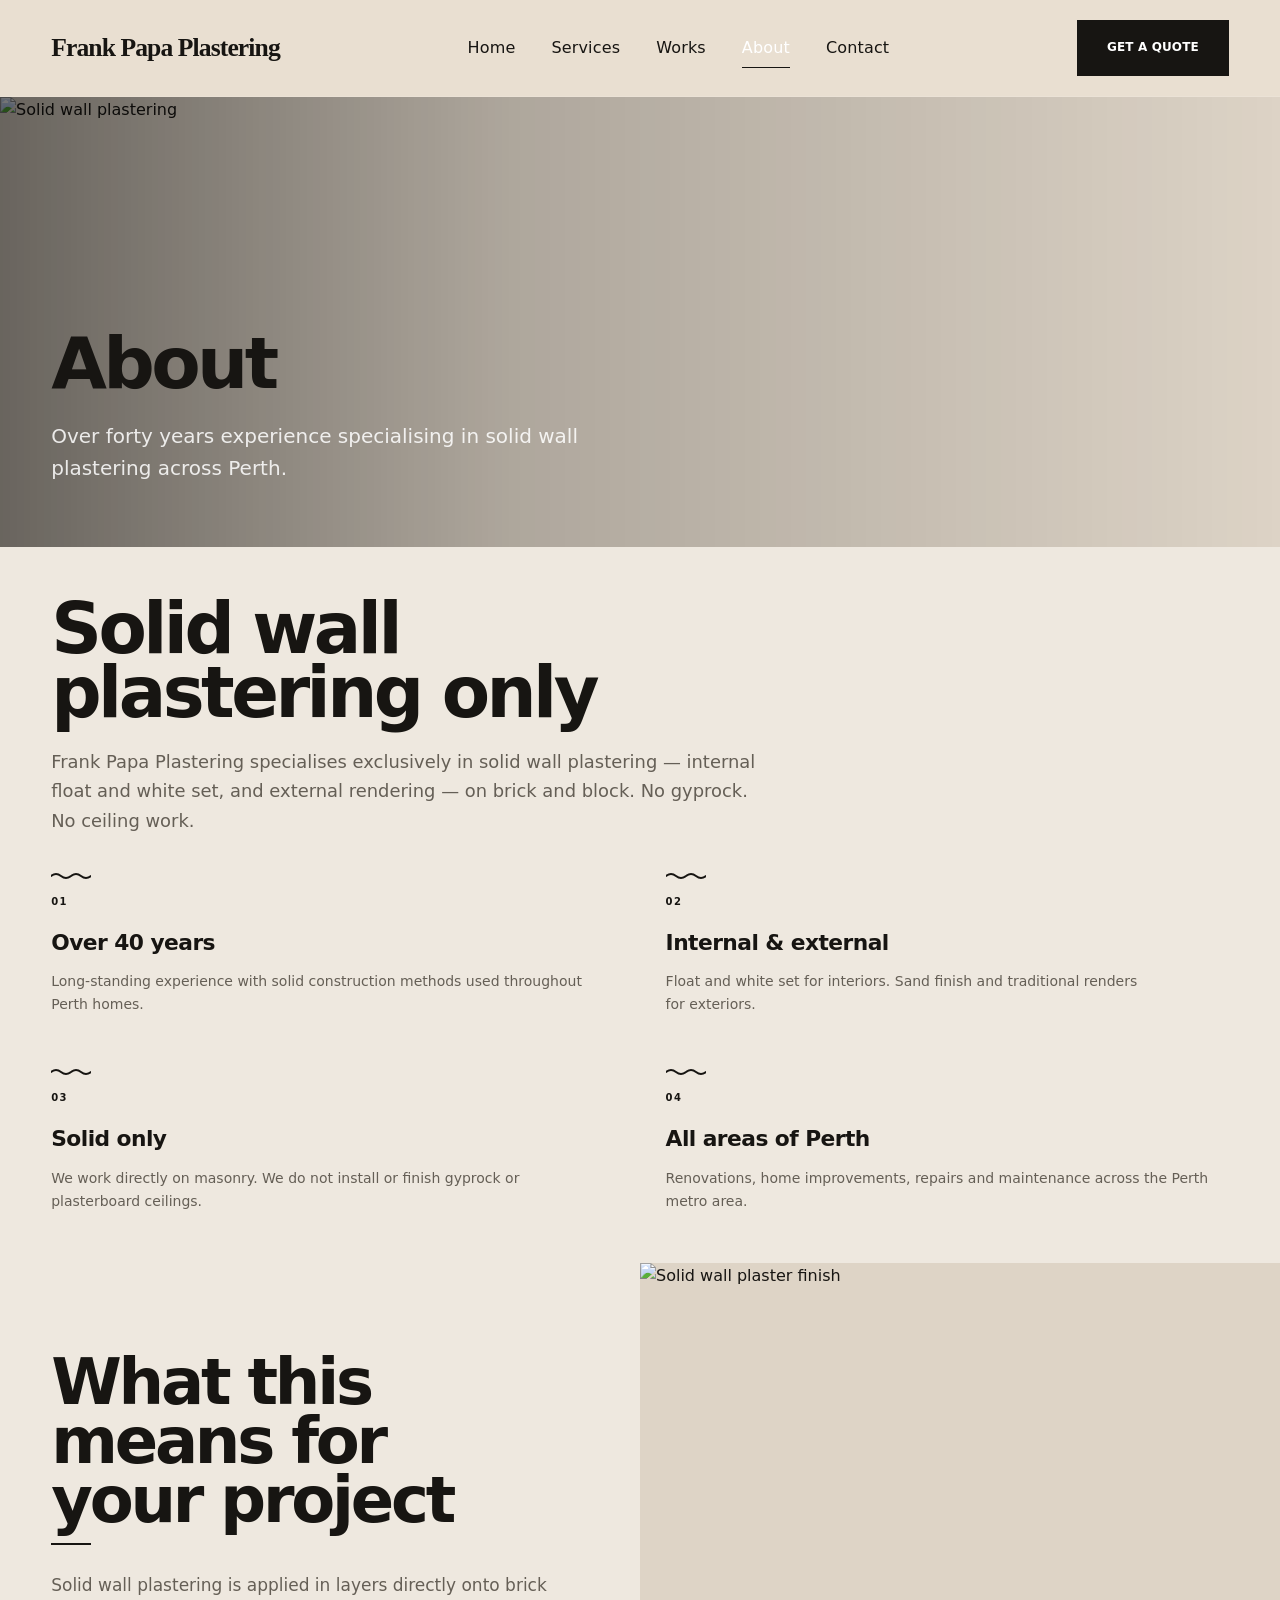
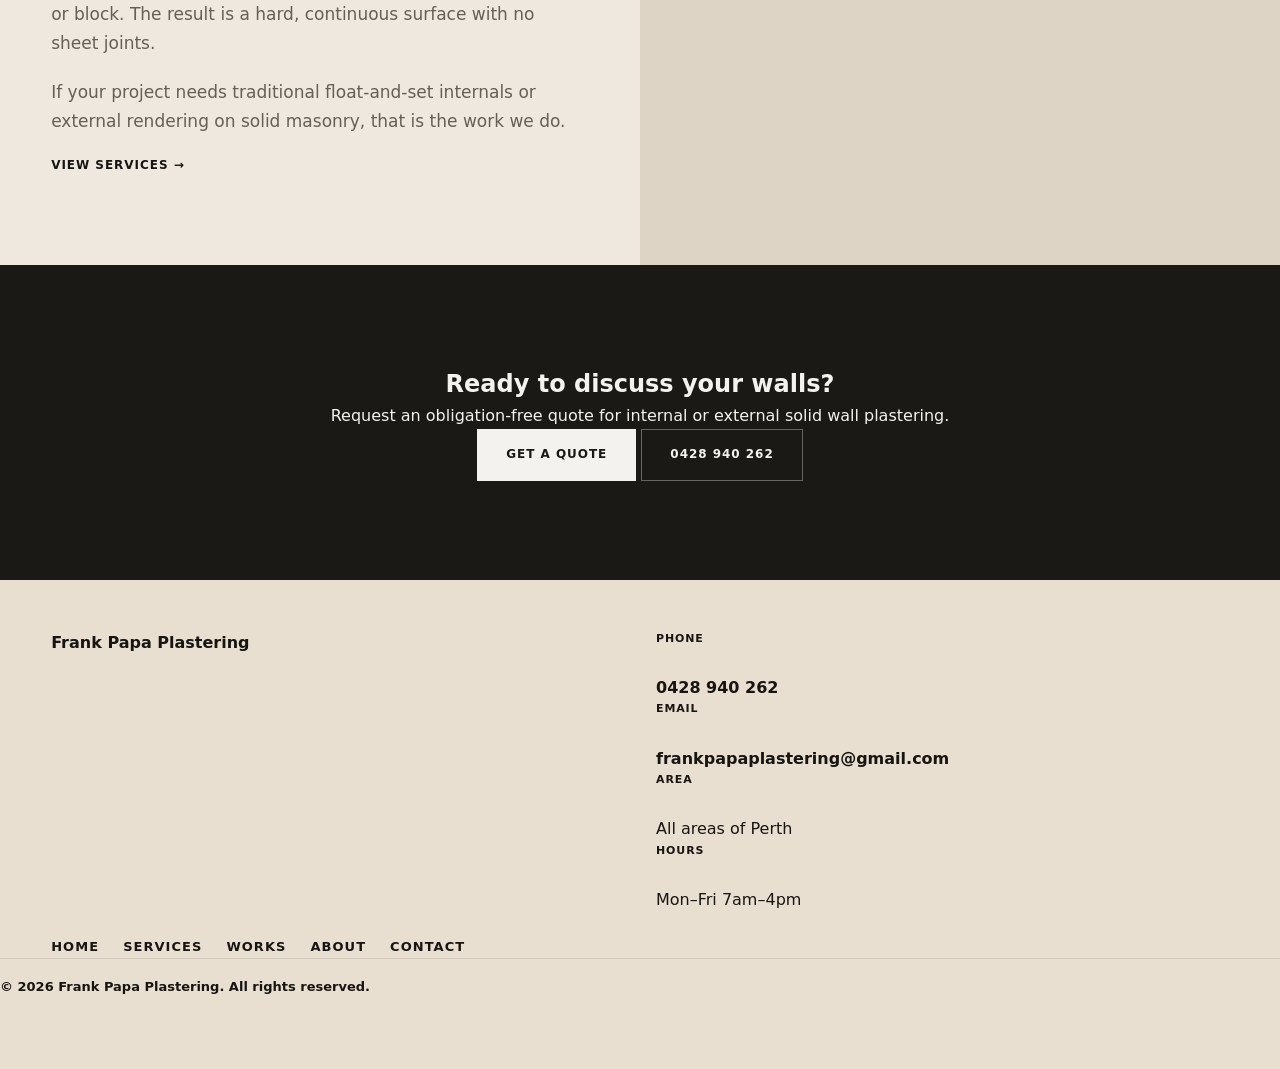
==== commit c2f43623: "Remove top bar from about.html Removed the top bar containing contact information and operating hour" ====
--- a/about.html
+++ b/about.html
@@ -16,15 +16,6 @@
   <link rel="canonical" href="https://www.frankpapaplastering.com.au/about.html">
 </head>
 <body>
-
-  <div class="top-bar">
-    <div class="top-bar-inner">
-      <a href="tel:0428940262">0428 940 262</a>
-      <a href="mailto:frankpapaplastering@gmail.com">frankpapaplastering@gmail.com</a>
-      <span>All areas of Perth</span>
-      <span>Mon–Fri 7am–4pm</span>
-    </div>
-  </div>
 
   <header class="site-header">
     <div class="header-inner">
--- a/style.css
+++ b/style.css
@@ -2,26 +2,26 @@
    Design Tokens — Solid Wall
 ========================== */
 :root {
-    --bg: #f4f2ec;          /* warm off-white plaster */
-    --surface: #ebe8e1;     /* soft grey-plaster */
-    --surface-2: #e2ded5;
-
-    --text: #1a1916;
-    --text-muted: #5c5952;
-    --text-dim: #7a766c;
-
-    --accent: #c9a227;      /* muted gold / oxide */
-    --accent-bright: #e0b52e;
-
-    --line: rgba(0,0,0,.08);
-
-    --radius-sm: 2px;
-    --radius-md: 4px;
-    --radius-lg: 6px;
+    --bg: #e9dfd1;
+    --surface: #eee8df;
+    --surface-2: #ded4c6;
+
+    --text: #171512;
+    --text-muted: #655f56;
+    --text-dim: #827a6e;
+
+    --accent: #171512;
+    --accent-bright: #302b25;
+
+    --line: rgba(23,21,18,.14);
+
+    --radius-sm: 0;
+    --radius-md: 6px;
+    --radius-lg: 0;
 
     --max-width: 1440px;
     --page-padding: clamp(20px, 4vw, 72px);
-    --section-space: clamp(64px, 7vw, 100px);
+    --section-space: clamp(72px, 8vw, 120px);
     --ease: cubic-bezier(.22, 1, .36, 1);
 
 	/* Z-Index Architecture */
@@ -241,56 +241,61 @@
    Header
 ========================== */
 .site-header {
-    position: absolute;
-    top: 38px;
-    left: 0;
+    position: relative;
+    top: auto;
+    left: auto;
     width: 100%;
     z-index: var(--z-header);
-    background: rgba(20,20,20,.62);
+    background: var(--bg);
     backdrop-filter: blur(10px);
     -webkit-backdrop-filter: blur(10px);
     border-bottom: 1px solid rgba(255,255,255,.10);
 }
 
 .header-inner {
-    width: min(calc(100% - (var(--page-padding) * 2)), var(--max-width));
-    min-height: 76px;
+    width: min(
+		calc(100% - (var(--page-padding) * 2)), 
+		var(--max-width)
+	);
+    min-height: 96px;
     margin-inline: auto;
     display: grid;
-    grid-template-columns: auto minmax(0, 1fr) auto;
+    grid-template-columns: auto 1fr auto;
     align-items: center;
-    column-gap: 40px;
+    column-gap: 48px;
 }
 
 .site-logo {
-    display: block;
-    font-size: 14px;
-    font-weight: 800;
-    letter-spacing: .05em;
-    text-transform: uppercase;
-    color: #fff;
+    font-family: Georgia, "Times New Roman", serif;
+	display: block;
+    font-size: clamp(20px, 2vw, 28px);
+    font-weight: 700;
+    letter-spacing: -.035em;
+    text-transform: none;
+    color: var(--text);
     line-height: 1.2;
     white-space: nowrap;
 }
 
 .site-logo:hover {
-    color: var(--accent-bright);
+    color: var(--text);
 }
 
 .desktop-nav {
     display: flex;
     align-items: center;
     justify-content: center;
-    gap: clamp(18px, 2vw, 30px);
+    gap: 36px;
     white-space: nowrap;
 }
 
 .desktop-nav a {
-    color: rgba(255,255,255,.82);
-    font-size: 11px;
-    font-weight: 700;
-    letter-spacing: .095em;
-    text-transform: uppercase;
+    position: relative;
+	color: var(--text);
+    font-size: 16px;
+    font-weight: 500;
+    letter-spacing: .01em;
+    text-transform: none;
 }
 
 .desktop-nav a + a::before {
@@ -298,6 +303,28 @@
     margin-right: clamp(18px, 2vw, 30px);
     color: rgba(255,255,255,.28);
     font-weight: 400;
+	display: none;
+}
+
+.desktop-nav a::after {
+    content: "";
+    position: absolute;
+    left: 0;
+    right: 0;
+    bottom: -7px;
+
+    height: 1px;
+    background: var(--text);
+
+    transform: scaleX(0);
+    transform-origin: right;
+    transition: transform .35s var(--ease);
+}
+
+.desktop-nav a:hover::after,
+.desktop-nav a[aria-current="page"]::after {
+    transform: scaleX(1);
+    transform-origin: left;
 }
 
 .desktop-nav a:hover,
@@ -324,21 +351,21 @@
     display: inline-flex;
     align-items: center;
     justify-content: center;
-    min-height: 42px;
-    padding: 0 18px;
-    background: var(--accent);
-    color: #080808;
-    font-size: 11px;
-    font-weight: 800;
-    letter-spacing: .08em;
+    min-height: 56px;
+    padding: 0 30px;
+	border-radius: var(--radius-sm);
+    background: var(--text);
+    color: #fff;
+    font-size: 12px;
+    font-weight: 600;
+    letter-spacing: .01em;
     text-transform: uppercase;
-    border-radius: var(--radius-sm);
     transition: background-color .3s ease, color .3s ease, transform .3s ease;
 }
 
 .header-cta:hover {
-    background: var(--accent-bright);
-    color: #080808;
+    background: #302b25;
+    color: #fff;
     transform: translateY(-1px);
 }
 
@@ -468,9 +495,22 @@
 ========================== */
 .hero {
     position: relative;
+	background: var(--bg);
+	padding: clamp(24px, 3vw, 48px) var(--page-padding) clamp(40px, 6vw, 80px);
     height: min(620px, 70vh);
     min-height: 520px;
     overflow: hidden;
+}
+
+.hero-frame {
+    position: relative;
+    width: min(100%, 1500px);
+    height: min(78vh, 760px);
+    min-height: 560px;
+    margin-inline: auto;
+    overflow: hidden;
+    background: var(--surface-2);
+	border-radius: var(--radius-md);
 }
 
 .hero-slider,
@@ -496,42 +536,93 @@
     width: 100%;
     height: 100%;
     object-fit: cover;
-    object-position: center 30%;
+    object-position: center;
 }
 
 .hero-overlay {
-    background: linear-gradient(90deg, rgba(0,0,0,.92) 0%, rgba(0,0,0,.65) 42%, rgba(0,0,0,.15) 100%);
+    position: absolute;
+	inset: 0;
+	background: linear-gradient(
+        to bottom,
+        rgba(0,0,0,.03) 0%,
+        rgba(0,0,0,.10) 100%
+    );
     z-index: var(--z-overlay);
     pointer-events: none;
 }
 
 .hero-content {
     position: absolute;
-    left: max(var(--page-padding), calc((100vw - var(--max-width)) / 2));
-    right: max(var(--page-padding), calc((100vw - var(--max-width)) / 2));
-    bottom: clamp(110px, 16vh, 130px);
+    inset: 0;
+    margin: auto;
+    width: 100%;
+    max-width: 850px;
+    display: flex;
+    flex-direction: column;
+    justify-content: center;
+    align-items: center;
+    text-align: center;
+    padding: 40px;
+    color: #fff;
     z-index: var(--z-elevated);
-    width: min(850px, 100%);
+}
+
+.hero-eyebrow {
+    margin-bottom: 20px;
+    font-size: 10px;
+    font-weight: 700;
+    letter-spacing: .16em;
+    text-transform: uppercase;
+    color: rgba(255,255,255,.88);
 }
 
 .hero h1 {
-    max-width: 780px;
-    margin: 0 0 20px;
-    font-size: clamp(48px, 5.4vw, 76px);
-    line-height: .88;
-    letter-spacing: -.06em;
+    max-width: 900px;
+    margin: 0 auto 24px;
+    font-family: Georgia, "Times New Roman", serif;
+    font-size: clamp(48px, 7vw, 104px);
+    line-height: .9;
+    font-weight: 600;
+    letter-spacing: -.045em;
 }
 
 .hero h1 span {
     display: block;
-    color: rgba(255,255,255,.75);
+    color: #ffffff;
 }
 
 .hero-text {
-    max-width: 620px;
-    margin-bottom: 28px;
-    color: rgba(255,255,255,.72);
-    font-size: clamp(16px, 1.8vw, 19px);
+    max-width: 560px;
+	margin: 0 auto 28px;
+    color: #ffffff;
+    font-size: clamp(18px, 2vw, 22px);
+	line-height: 1.55;
+}
+
+.hero-link {
+    display: inline-flex;
+    align-items: center;
+    gap: 12px;
+
+    padding-bottom: 7px;
+    border-bottom: 1px solid rgba(255,255,255,.75);
+
+    color: #fff;
+    font-size: 12px;
+    font-weight: 700;
+    letter-spacing: .08em;
+    text-transform: uppercase;
+}
+
+.hero-link span {
+    font-size: 17px;
+    line-height: 1;
+}
+
+.hero-link:hover {
+    color: #fff;
+    border-color: #fff;
+    transform: translateY(-2px);
 }
 
 .hero-actions {
@@ -625,17 +716,24 @@
 
 .about-features article {
     position: relative;
-    padding-top: 16px;
-}
-
-.about-features article::before {
+    padding-top: 24px;
+}
+
+.about-features article::before,
+.profiles-heading h2::before,
+.section-heading h2::after {
     content: "";
     position: absolute;
+    width: 40px;
+    height: 12px;
+    background: url('data:image/svg+xml;utf8,<svg xmlns="http://www.w3.org/2000/svg" viewBox="0 0 20 12"><path d="M0,6 Q5,2 10,6 T20,6" fill="none" stroke="%23171512" stroke-width="2" stroke-linecap="round"/></svg>') repeat-x;
+    background-size: 20px 12px;
+}
+
+.about-features article::before,
+.profiles-heading h2::before {
     top: 0;
     left: 0;
-    width: 40px;
-    height: 2px;
-    background: var(--accent);
 }
 
 .about-feature-number {
@@ -681,17 +779,12 @@
     line-height: .95;
     letter-spacing: -.04em;
     position: relative;
-    padding-bottom: 16px;
+    padding-top: 24px;
+    padding-bottom: 0;
 }
 
 .profiles-heading h2::after {
-    content: "";
-    position: absolute;
-    left: 0;
-    bottom: 0;
-    width: 40px;
-    height: 2px;
-    background: var(--accent);
+    display: none;
 }
 
 .profiles-description,
@@ -722,7 +815,6 @@
    aspect-ratio: 16 / 10;
    overflow: hidden;
    background: var(--surface-2);
-   border-radius: 0;
 }
 
 .profile-visual img {
@@ -859,7 +951,7 @@
     line-height: 1;
     letter-spacing: -.03em;
     position: relative;
-    padding-bottom: 16px;
+    padding-bottom: 24px;
 }
 
 .section-heading h2::after {
@@ -1043,98 +1135,7 @@
     border-radius: var(--radius-sm);
 }
 
-/* ==========================
-   Contact / CTA
-========================== */
-.contact {
-    padding-block: clamp(70px, 8vw, 100px);
-    color: #080808;
-    background: var(--accent);
-    text-align: center;
-    border-radius: var(--radius-lg);
-}
-
-.contact h2 {
-    max-width: 850px;
-    margin: 0 auto 35px;
-    font-size: clamp(36px, 5.5vw, 64px);
-    line-height: .94;
-    letter-spacing: -.045em;
-}
-
-.contact .about-cta-actions {
-    display: flex;
-    justify-content: center;
-    gap: 12px;
-    flex-wrap: wrap;
-}
-
-.contact .button-primary {
-    background: #080808;
-    border-color: #080808;
-    color: #fff;
-}
-
-.contact .button-primary:hover {
-    background: #222;
-    border-color: #222;
-    color: #fff;
-}
-
-.contact .button-secondary {
-    border-color: rgba(0,0,0,.35);
-    color: #080808;
-}
-
-.contact .button-secondary:hover {
-    background: #080808;
-    border-color: #080808;
-    color: #fff;
-}
-
-.about-cta {
-    background: var(--accent);
-    color: #080808;
-    text-align: center;
-    padding-block: clamp(70px, 8vw, 110px);
-    border-radius: var(--radius-lg);
-}
-
-.about-cta-inner {
-    max-width: 800px;
-    margin: 0 auto;
-    padding-inline: var(--page-padding);
-}
-
-.about-cta h2 {
-    margin: 0 0 20px;
-    font-size: clamp(36px, 5vw, 56px);
-    line-height: .95;
-    letter-spacing: -.045em;
-}
-
-.about-cta p {
-    margin: 0 0 32px;
-    font-size: 17px;
-}
-
-.about-cta-actions {
-    display: flex;
-    justify-content: center;
-    gap: 12px;
-    flex-wrap: wrap;
-}
-
-.about-cta .button-primary {
-    background: #080808;
-    border-color: #080808;
-    color: #fff;
-}
-
-.about-cta .button-secondary {
-    border-color: rgba(0,0,0,.35);
-    color: #080808;
-}
+
 
 .sticky-call {
   display: none;
@@ -1197,86 +1198,217 @@
 }
 
 /* ==========================
-   Footer
+   Contact / CTA with Custom Top & Bottom Borders
+========================== */
+.contact, .about-cta {
+    position: relative;
+    padding-block: clamp(70px, 8vw, 100px);
+    color: #f3f2ee;
+    background: #1a1916;
+    text-align: center;
+    border-radius: 0;
+    margin-bottom: -1px;
+}
+
+/* Custom Jagged Top Border */
+.contact::before {
+    content: "";
+    position: absolute;
+    bottom: 100%;
+    left: 0;
+    width: 100%;
+    height: 24px;
+    background: url('data:image/svg+xml;utf8,<svg xmlns="http://www.w3.org/2000/svg" viewBox="0 0 40 24" preserveAspectRatio="none"><polygon points="0,24 20,0 40,24" fill="%231a1916"/></svg>') repeat-x;
+    background-size: 40px 24px;
+    z-index: 2;
+}
+
+/* Custom Jagged Bottom Border */
+.contact::after {
+    content: "";
+    position: absolute;
+    top: 100%;
+    left: 0;
+    width: 100%;
+    height: 24px;
+    background: url('data:image/svg+xml;utf8,<svg xmlns="http://www.w3.org/2000/svg" viewBox="0 0 40 24" preserveAspectRatio="none"><polygon points="0,0 20,24 40,0" fill="%231a1916"/></svg>') repeat-x;
+    background-size: 40px 24px;
+    z-index: 2;
+}
+
+.contact h2 {
+    max-width: 850px;
+    margin: 0 auto 35px;
+    font-size: clamp(36px, 5.5vw, 64px);
+    line-height: .94;
+    letter-spacing: -.045em;
+}
+
+.contact .about-cta-actions {
+    display: flex;
+    justify-content: center;
+    gap: 12px;
+    flex-wrap: wrap;
+}
+
+.contact .button-primary, .about-cta .button-primary {
+    background: #f3f2ee;
+    border-color: #f3f2ee;
+    color: #1a1916;
+}
+
+.contact .button-primary:hover, .about-cta .button-primary:hover {
+    background: #ffffff;
+    border-color: #ffffff;
+    color: #1a1916;
+}
+
+.contact .button-secondary, .about-cta .button-secondary {
+    border-color: rgba(243,242,238,.35);
+    color: #f3f2ee;
+}
+
+.contact .button-secondary:hover, .about-cta .button-secondary:hover {
+    background: #f3f2ee;
+    border-color: #f3f2ee;
+    color: #1a1916;
+}
+
+/* ==========================
+   Footer (Reduced size, 2x2 Grid & Horizontal Nav)
 ========================== */
 .site-footer {
-   padding: 28px 0 22px;
-   background: #1a1916;
-   color: #f3f2ee;
+    position: relative;
+    padding: 50px 0 24px;
+    background: var(--bg);
+    color: var(--text);
+    margin-top: 0;
+	padding-bottom: 72px;
 }
 
 .footer-inner {
     width: min(calc(100% - (var(--page-padding) * 2)), var(--max-width));
     margin-inline: auto;
     display: grid;
-    grid-template-columns: 1.2fr 1fr 1fr;
-    gap: 24px;
+    grid-template-columns: repeat(2, minmax(0, 1fr));
+    gap: 24px 32px;
     align-items: start;
 }
 
 .footer-brand {
-    font-size: 14px;
+    grid-column: 1;
+    grid-row: 1;
+}
+
+.footer-contact {
+    grid-column: 2;
+    grid-row: 1;
+}
+
+.footer-details-1 {
+    grid-column: 1;
+    grid-row: 2;
+}
+
+.footer-details-2 {
+    grid-column: 2;
+    grid-row: 2;
+}
+
+.site-footer .site-logo {
+    color: var(--text);
     font-weight: 800;
-    letter-spacing: .04em;
-    text-transform: uppercase;
-}
-
-.footer-brand img {
-    width: 180px;
-    height: auto;
-}
-
-.footer-contact {
-    font-size: 14px;
-    line-height: 1.45;
-    color: rgba(243,242,238,.7);
-}
-
-.footer-contact strong {
+    font-size: clamp(22px, 2.5vw, 32px);
+}
+
+.site-footer .site-logo:hover {
+    color: var(--text);
+}
+
+.footer-inner strong {
     display: block;
     margin-bottom: 2px;
     font-size: 11px;
+    font-weight: 900;
+    letter-spacing: .08em;
+    text-transform: uppercase;
+    color: var(--text);
+}
+
+.footer-inner a,
+.footer-inner span {
+    font-size: 16px;
+    font-weight: 700;
+    color: var(--text);
+}
+
+.footer-inner a:hover {
+    color: var(--text-muted);
+}
+
+.footer-bottom-bar {
+    width: min(calc(100% - (var(--page-padding) * 2)), var(--max-width));
+    margin: 32px auto 0;
+    padding-top: 16px;
+    border-top: 1px solid rgba(23, 21, 18, 0.2);
+    display: flex;
+    justify-content: space-between;
+    align-items: center;
+    flex-wrap: wrap;
+    gap: 16px;
+}
+
+.footer-links {
+    display: flex;
+    flex-direction: row;
+    flex-wrap: wrap;
+    gap: 24px;
+}
+
+.footer-links a {
+    color: var(--text);
+    font-size: 13px;
     font-weight: 800;
     letter-spacing: .08em;
     text-transform: uppercase;
+}
+
+.footer-links a:hover {
+    color: var(--text-muted);
+}
+
+.contact .button-primary, .about-cta .button-primary {
+    background: #f3f2ee;
+    border-color: #f3f2ee;
+    color: #1a1916;
+}
+
+.contact .button-primary:hover, .about-cta .button-primary:hover {
+    background: #ffffff;
+    border-color: #ffffff;
+    color: #1a1916;
+}
+
+.contact .button-secondary, .about-cta .button-secondary {
+    border-color: rgba(243,242,238,.35);
     color: #f3f2ee;
 }
 
-.footer-contact a {
-    font-weight: 600;
-    color: var(--accent);
-}
-
-.footer-contact p {
-    margin: 0 0 8px;
-}
-
-.footer-links {
-    display: flex;
-    flex-direction: column;
-    gap: 8px;
-}
-
-.footer-links a {
-    color: rgba(243,242,238,.65);
-    font-size: 14px;
+.contact .button-secondary:hover, .about-cta .button-secondary:hover {
+    background: #f3f2ee;
+    border-color: #f3f2ee;
+    color: #1a1916;
+}
+
+
+.copyright {
+    border-top: 1px solid var(--line);
+	border-top-color: rgba(23,21,18,.1);
+	color: var(--text);
+	font-size: 13px;
     font-weight: 700;
-    letter-spacing: .05em;
-    text-transform: uppercase;
-}
-
-.footer-links a:hover {
-    color: #fff;
-}
-
-.copyright {
-    width: min(calc(100% - (var(--page-padding) * 2)), var(--max-width));
-    margin: 28px auto 0;
+	margin: 0;
     padding-top: 18px;
-    border-top: 1px solid var(--line);
-    color: rgba(243,242,238,.45);
-    font-size: 13px;
-   border-top-color: rgba(255,255,255,.1);
 }
 
 /* ==========================
@@ -1475,9 +1607,6 @@
     color: #080808;
   }
 
-.site-footer {
-    padding-bottom: 72px;
-  }
 }
 
 @media (prefers-reduced-motion: reduce) {
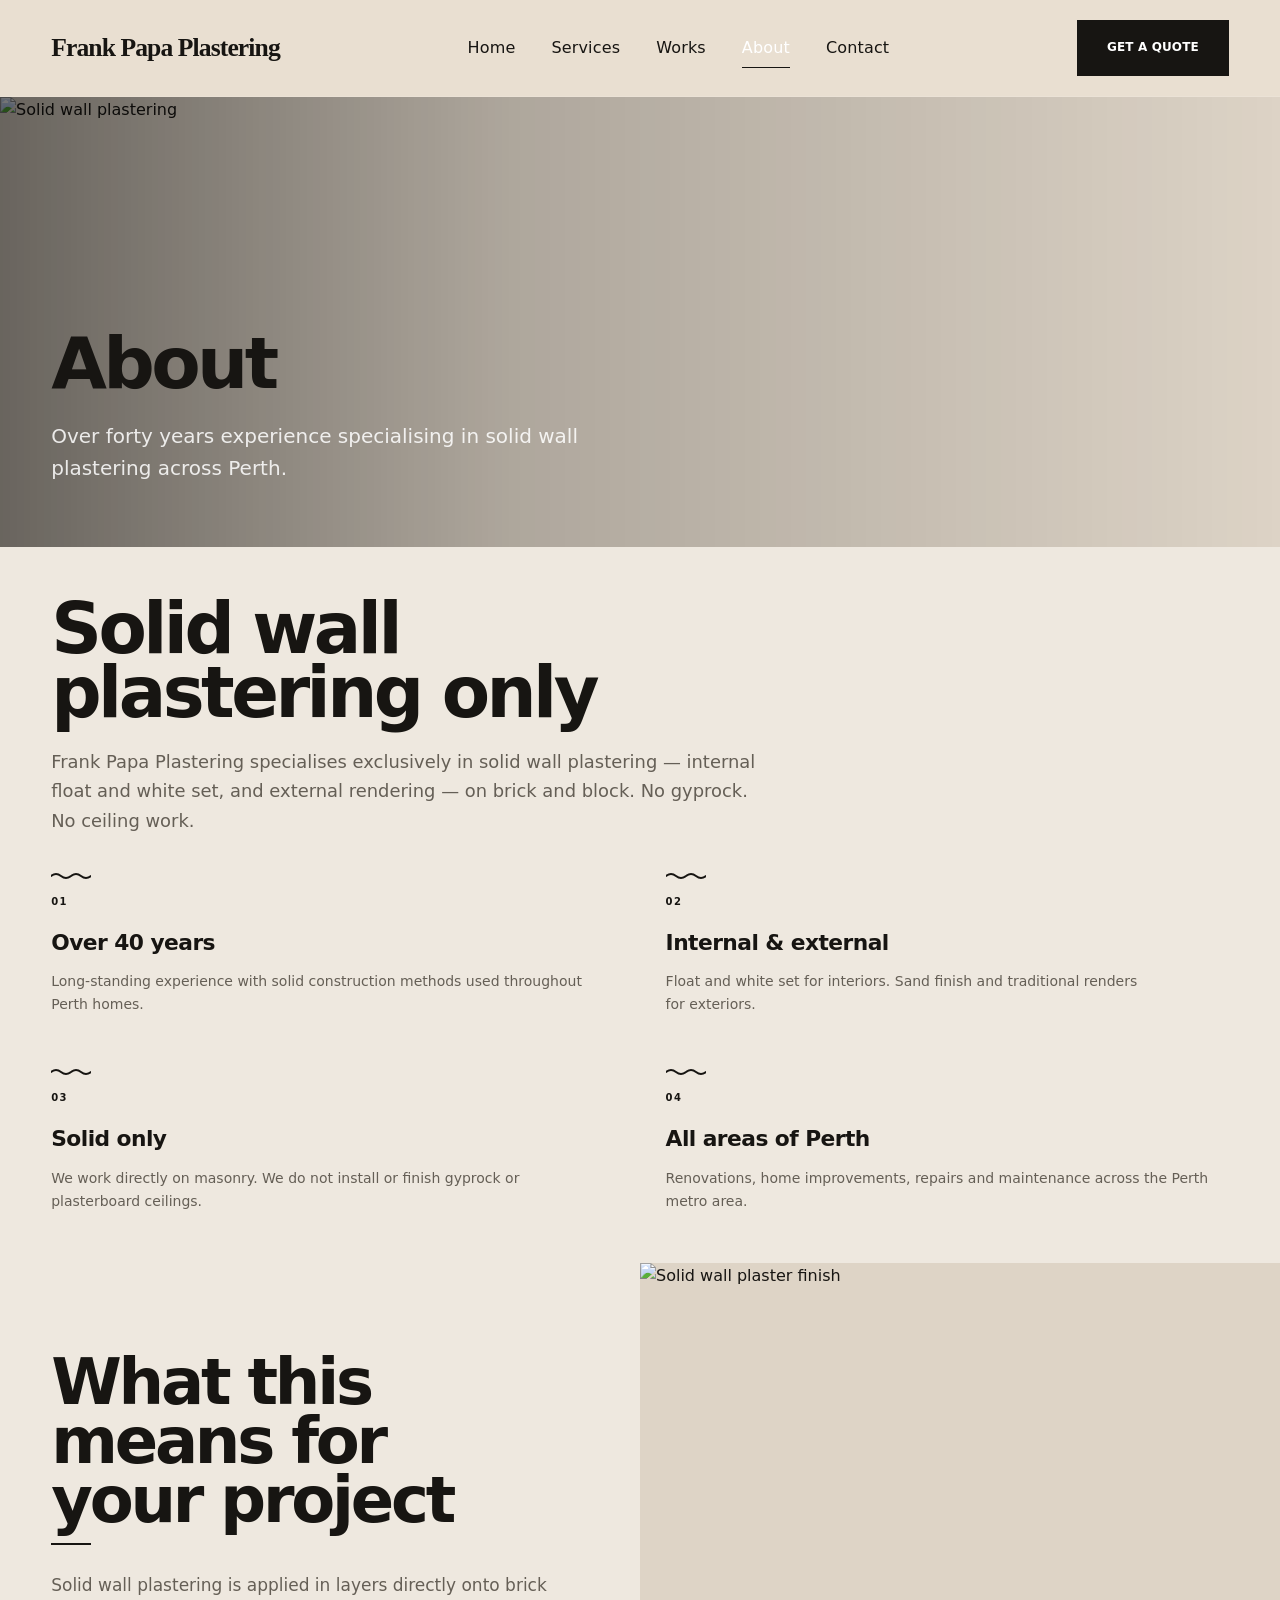
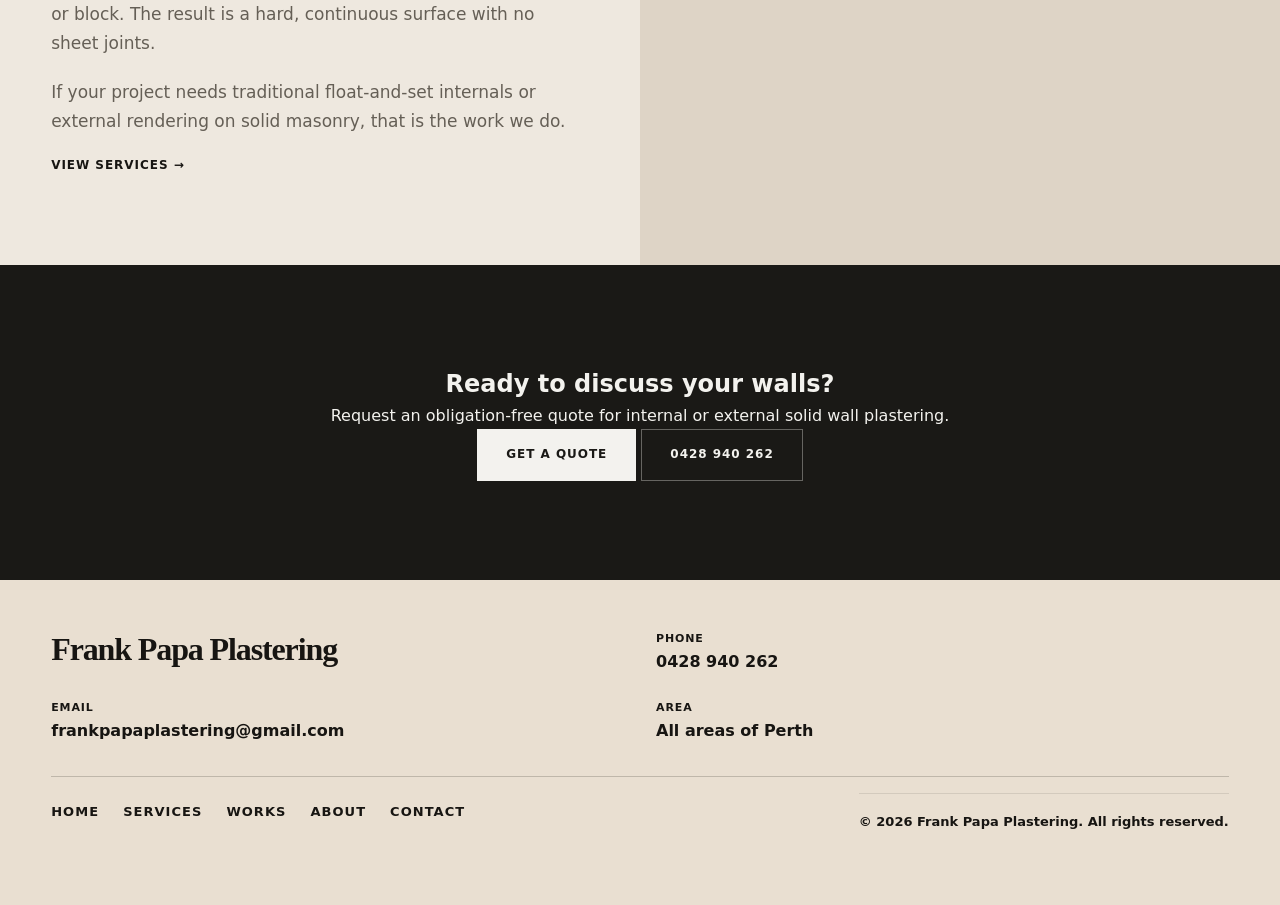
==== commit 979175d9: "Refactor footer section for better structure" ====
--- a/about.html
+++ b/about.html
@@ -140,23 +140,32 @@
   <footer class="site-footer">
     <div class="footer-inner">
       <div class="footer-brand">
-        <a href="index.html">Frank Papa Plastering</a>
+        <a href="index.html" class="site-logo">Frank Papa Plastering</a>
       </div>
       <div class="footer-contact">
-        <p><strong>Phone</strong><br><a href="tel:0428940262">0428 940 262</a></p>
-        <p><strong>Email</strong><br><a href="mailto:frankpapaplastering@gmail.com">frankpapaplastering@gmail.com</a></p>
-        <p><strong>Area</strong><br>All areas of Perth</p>
-        <p><strong>Hours</strong><br>Mon–Fri 7am–4pm</p>
+        <strong>Phone</strong>
+        <a href="tel:0428940262">0428 940 262</a>
       </div>
+      <div class="footer-details-1">
+        <strong>Email</strong>
+        <a href="mailto:frankpapaplastering@gmail.com">frankpapaplastering@gmail.com</a>
+      </div>
+      <div class="footer-details-2">
+        <strong>Area</strong>
+        <span>All areas of Perth</span>
+      </div>
+    </div>
+
+    <div class="footer-bottom-bar">
       <div class="footer-links">
         <a href="index.html">Home</a>
         <a href="services.html">Services</a>
         <a href="works.html">Works</a>
-        <a href="about.html" aria-current="page">About</a>
+        <a href="about.html">About</a>
         <a href="contact.html">Contact</a>
       </div>
+      <p class="copyright">© 2026 Frank Papa Plastering. All rights reserved.</p>
     </div>
-    <p class="copyright">© 2026 Frank Papa Plastering. All rights reserved.</p>
   </footer>
 
   <script src="script.js"></script>
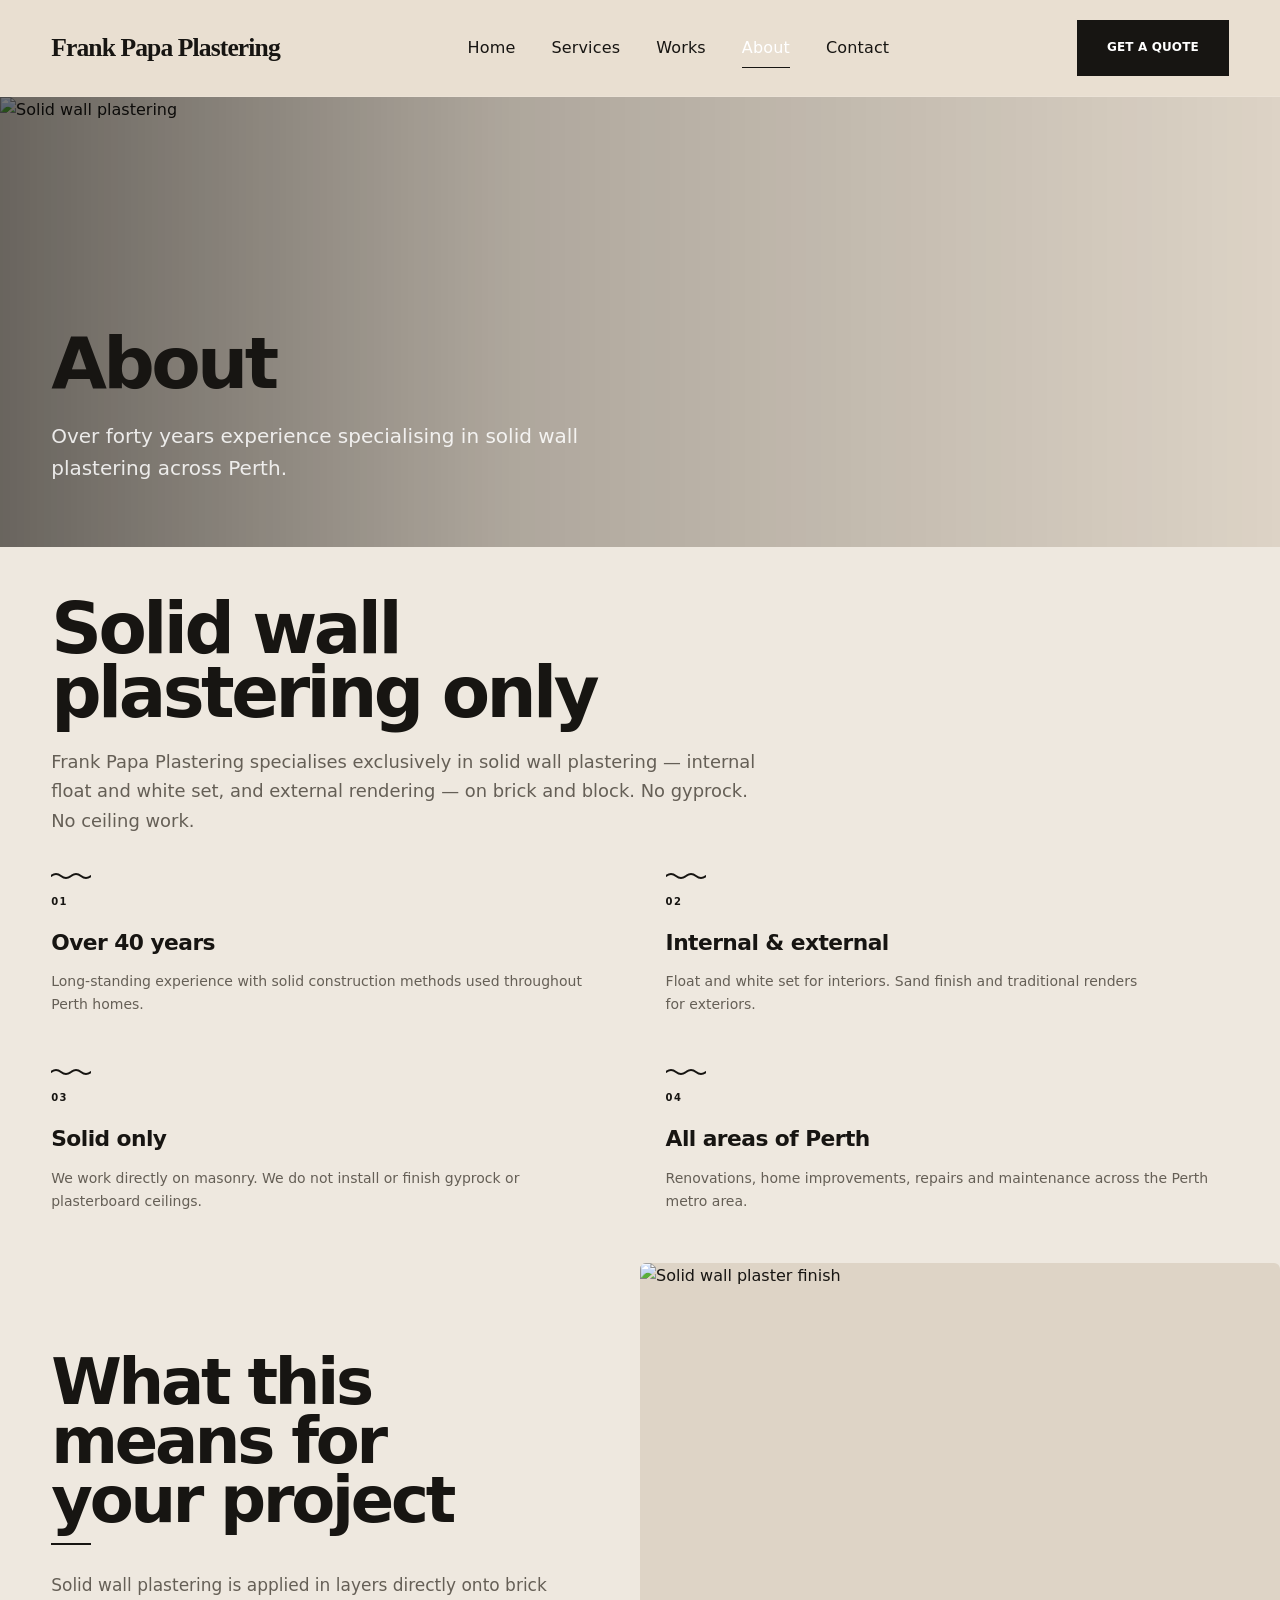
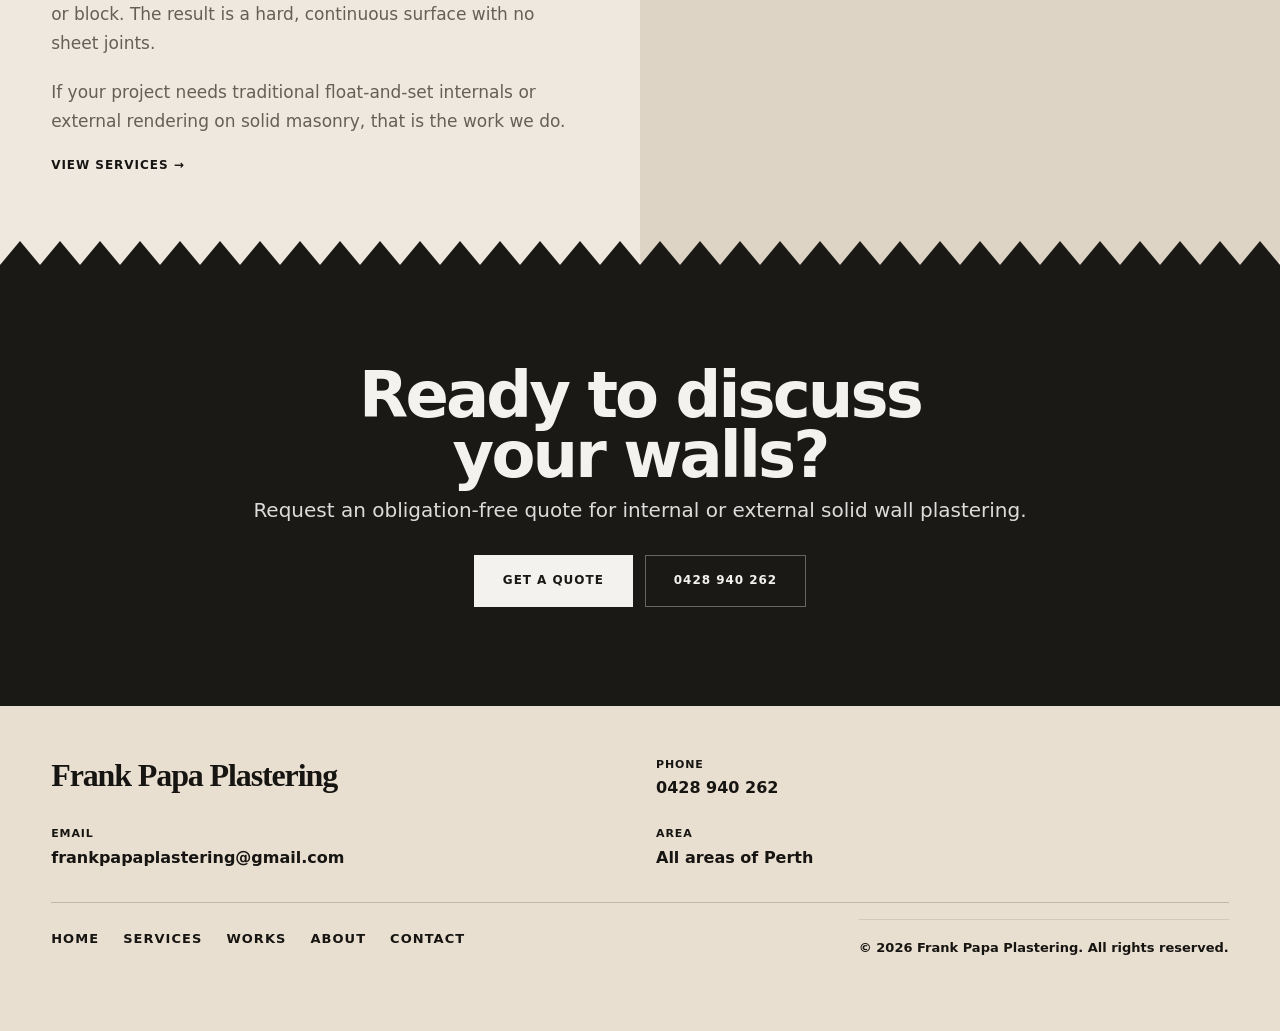
==== commit d7d31c26: "Replace CTA section with contact section" ====
--- a/about.html
+++ b/about.html
@@ -124,16 +124,18 @@
     </section>
 
     <!-- CTA -->
-    <section class="about-cta">
-      <div class="about-cta-inner">
-        <h2 data-content="About.CTA.Heading">Ready to discuss your walls?</h2>
-        <p data-content="About.CTA.Text">Request an obligation-free quote for internal or external solid wall plastering.</p>
-        <div class="about-cta-actions">
-          <a href="contact.html" class="button button-primary">Get a Quote</a>
-          <a href="tel:0428940262" class="button button-secondary">0428 940 262</a>
-        </div>
+    <section class="contact section">
+      <div class="contact-content">
+          <h2>
+            <span data-content="About.CTA.Heading">Ready to discuss your walls?</span><br>
+            <span data-content="About.CTA.Text" style="display: block; margin-top: 16px; font-size: clamp(16px, 2vw, 20px); font-weight: 400; color: rgba(255, 255, 255, 0.85); letter-spacing: normal;">Request an obligation-free quote for internal or external solid wall plastering.</span>
+          </h2>
+          <div class="about-cta-actions">
+              <a href="contact.html" class="button button-primary">Get a Quote</a>
+              <a href="tel:0428940262" class="button button-secondary">0428 940 262</a>
+          </div>
       </div>
-    </section>
+  </section>
 
   </main>
 
--- a/style.css
+++ b/style.css
@@ -920,6 +920,7 @@
     min-height: 480px;
     overflow: hidden;
     background: var(--surface-2);
+	border-radius: var(--radius-md);
 }
 
 .feature-image img {
@@ -955,13 +956,8 @@
 }
 
 .section-heading h2::after {
-    content: "";
-    position: absolute;
     left: 0;
     bottom: 0;
-    width: 40px;
-    height: 2px;
-    background: var(--accent);
 }
 
 .gallery-grid {
@@ -974,6 +970,7 @@
   background: var(--surface);
   box-shadow: 0 12px 32px -12px rgba(26, 25, 22, 0.12);
   overflow: hidden;
+  border-radius: var(--radius-md);
 }
 
 .ba-images {
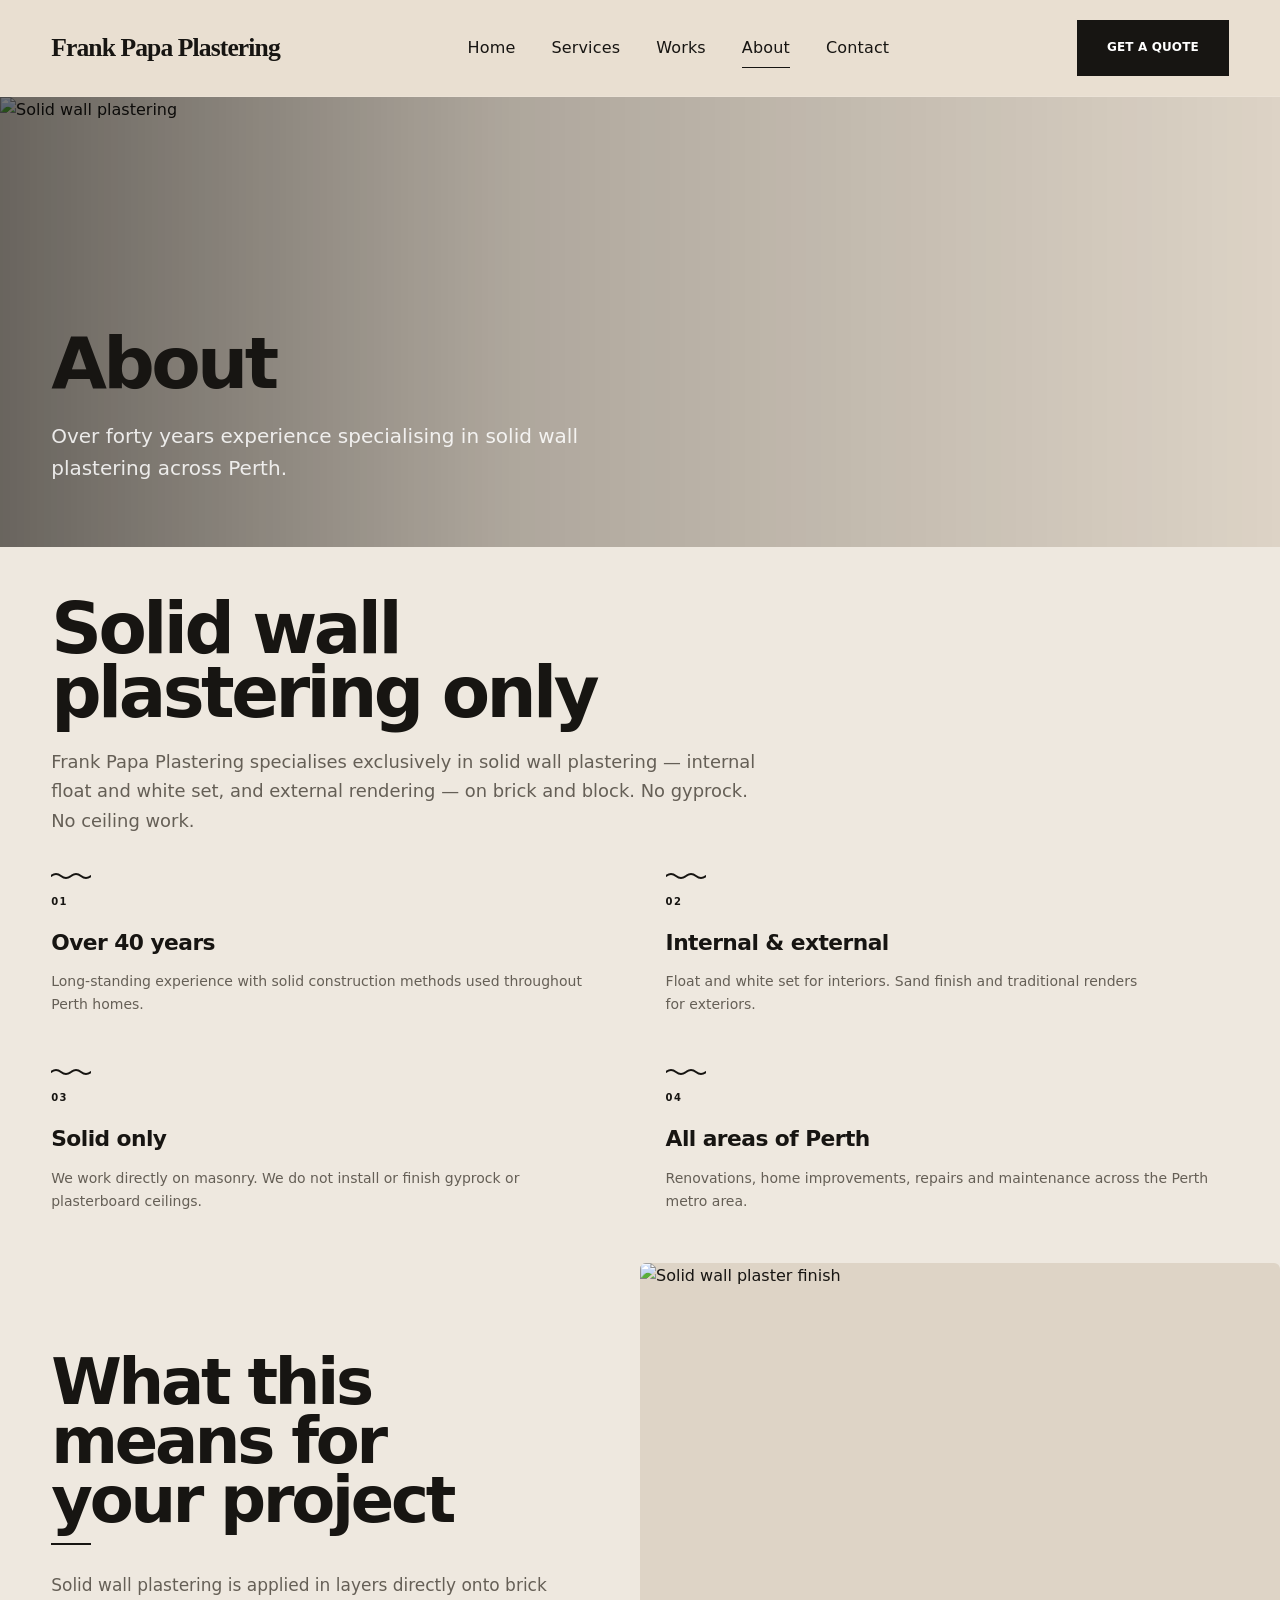
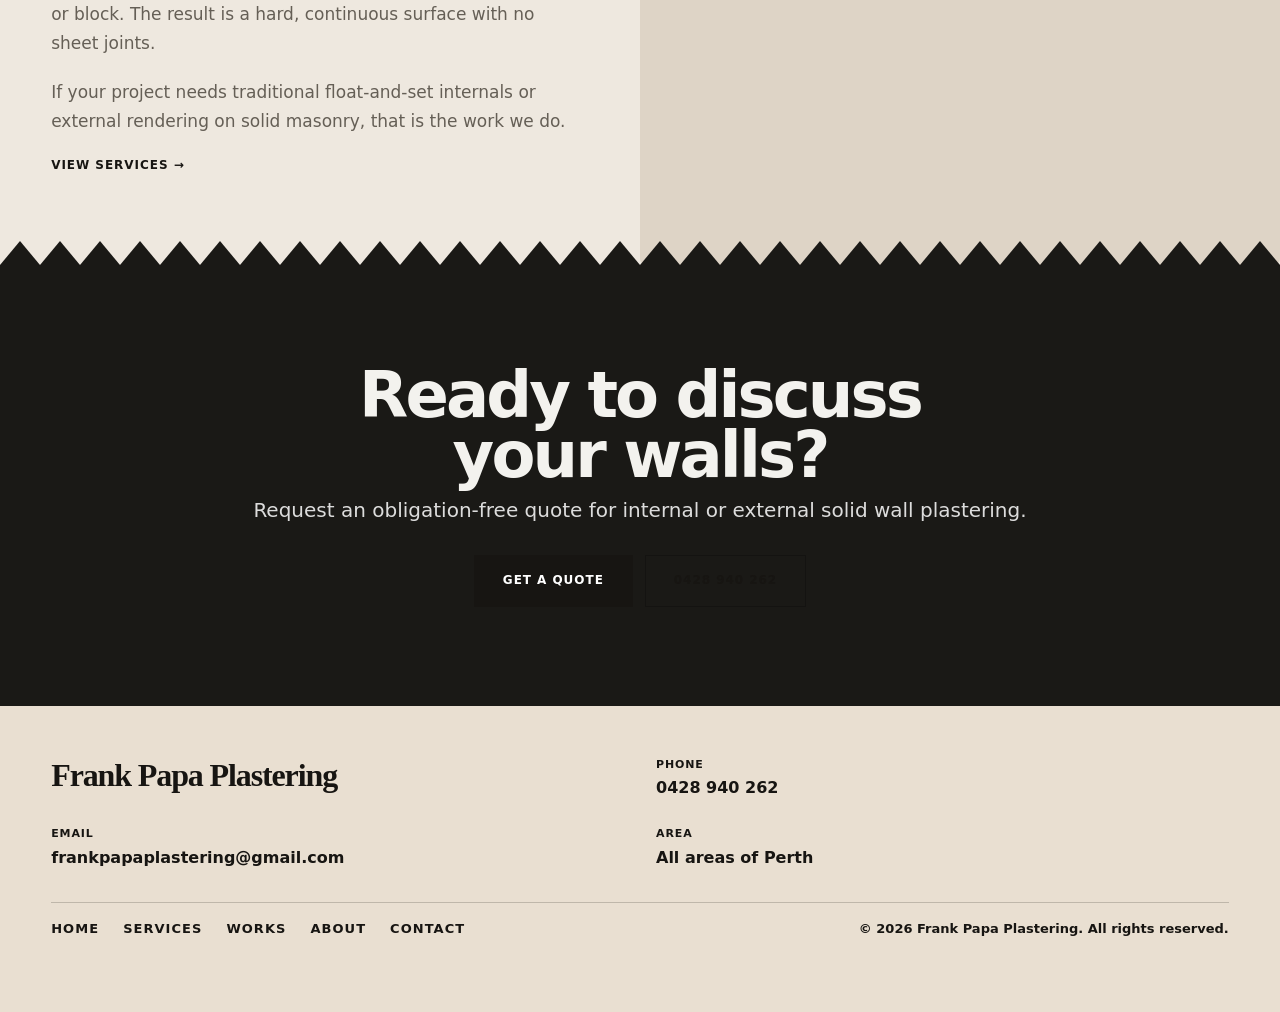
==== commit f3025cc8: "Update about.html" ====
--- a/about.html
+++ b/about.html
@@ -3,7 +3,7 @@
 <head>
   <meta charset="UTF-8">
   <meta name="viewport" content="width=device-width, initial-scale=1.0">
-  <title>About | Frank Papa Plastering — Solid Wall Plastering Perth</title>
+  <title>About Frank Papa Plastering | Solid Wall Plastering Perth</title>
   <meta name="description" content="Frank Papa Plastering — over forty years experience in solid wall plastering across Perth. Internal float & set and external rendering. No gyprock.">
   <meta property="og:title" content="About | Frank Papa Plastering">
   <meta property="og:description" content="Over forty years experience specialising in solid wall plastering across Perth.">
--- a/style.css
+++ b/style.css
@@ -329,7 +329,7 @@
 
 .desktop-nav a:hover,
 .desktop-nav a[aria-current="page"] {
-    color: #fff;
+    color: var(--text);
 }
 
 .header-actions {
@@ -440,14 +440,14 @@
 
 .button-primary {
     background: var(--accent);
-    color: #080808;
+    color: #fff;
     border: 1px solid var(--accent);
 }
 
 .button-primary:hover {
     background: var(--accent-bright);
     border-color: var(--accent-bright);
-    color: #080808;
+    color: #fff;
     transform: translateY(-2px);
 }
 
@@ -1248,29 +1248,74 @@
     flex-wrap: wrap;
 }
 
-.contact .button-primary, .about-cta .button-primary {
-    background: #f3f2ee;
-    border-color: #f3f2ee;
-    color: #1a1916;
-}
-
-.contact .button-primary:hover, .about-cta .button-primary:hover {
-    background: #ffffff;
-    border-color: #ffffff;
-    color: #1a1916;
-}
-
-.contact .button-secondary, .about-cta .button-secondary {
-    border-color: rgba(243,242,238,.35);
-    color: #f3f2ee;
-}
-
-.contact .button-secondary:hover, .about-cta .button-secondary:hover {
-    background: #f3f2ee;
-    border-color: #f3f2ee;
-    color: #1a1916;
-}
-
+/* ==========================
+   Contact Page Layout
+========================== */
+.contact-heading {
+    margin-bottom: 36px;
+}
+
+.contact-heading .about-intro {
+    margin-bottom: 0;
+}
+
+.contact-info-grid {
+    display: grid;
+    grid-template-columns: repeat(auto-fit, minmax(180px, 1fr));
+    gap: 28px;
+    margin-bottom: 48px;
+}
+
+.contact-info-item {
+    display: flex;
+    flex-direction: column;
+}
+
+.micro-heading,
+.form-label {
+    display: block;
+    margin-bottom: 8px;
+    font-size: 11px;
+    font-weight: 800;
+    letter-spacing: .08em;
+    text-transform: uppercase;
+    color: var(--text-dim);
+}
+
+.contact-info-item a,
+.contact-info-item span:not(.micro-heading) {
+    font-weight: 600;
+    font-size: 16px;
+}
+
+.quote-form {
+    max-width: 720px;
+}
+
+.form-grid {
+    display: grid;
+    grid-template-columns: 1fr 1fr;
+    gap: 20px 24px;
+    margin-bottom: 24px;
+}
+
+.form-group {
+    display: flex;
+    flex-direction: column;
+}
+
+.form-group.full-width {
+    grid-column: 1 / -1;
+}
+
+/* ==========================
+   Contact Page Responsive
+========================== */
+@media (max-width: 600px) {
+    .form-grid {
+        grid-template-columns: 1fr;
+    }
+}
 /* ==========================
    Footer (Reduced size, 2x2 Grid & Horizontal Nav)
 ========================== */
@@ -1374,38 +1419,12 @@
     color: var(--text-muted);
 }
 
-.contact .button-primary, .about-cta .button-primary {
-    background: #f3f2ee;
-    border-color: #f3f2ee;
-    color: #1a1916;
-}
-
-.contact .button-primary:hover, .about-cta .button-primary:hover {
-    background: #ffffff;
-    border-color: #ffffff;
-    color: #1a1916;
-}
-
-.contact .button-secondary, .about-cta .button-secondary {
-    border-color: rgba(243,242,238,.35);
-    color: #f3f2ee;
-}
-
-.contact .button-secondary:hover, .about-cta .button-secondary:hover {
-    background: #f3f2ee;
-    border-color: #f3f2ee;
-    color: #1a1916;
-}
-
 
 .copyright {
-    border-top: 1px solid var(--line);
-	border-top-color: rgba(23,21,18,.1);
 	color: var(--text);
 	font-size: 13px;
     font-weight: 700;
 	margin: 0;
-    padding-top: 18px;
 }
 
 /* ==========================
@@ -1461,10 +1480,6 @@
         gap: 16px;
     }
 
-    .site-header {
-        top: 32px;
-    }
-
     .header-inner {
         min-height: 76px;
         grid-template-columns: 1fr auto auto;
@@ -1486,7 +1501,7 @@
         padding: 0 12px;
         margin-right: 0;
         background: var(--accent);
-        color: #080808;
+        color: #fff;
         font-size: 10px;
         font-weight: 800;
         letter-spacing: .06em;
@@ -1506,7 +1521,7 @@
         padding: 0;
         border: 0;
         background: transparent;
-        color: #fff;
+        color: var(--text);
         cursor: pointer;
     }
 
@@ -1531,10 +1546,17 @@
     }
 
     .hero-content {
+        width: auto;
+
         left: var(--page-padding);
-        right: calc(var(--page-padding) + 52px);
+    
+        right: var(--page-padding);
+    
         top: 26%;
+    
         bottom: auto;
+    
+        padding: 20px;
     }
 
     .hero h1 {
@@ -1572,6 +1594,7 @@
         min-height: min(520px, 78svh);
         padding-top: 96px;
         align-items: center;
+        color: #fff;
     }
 
     .about-hero-content {
@@ -1591,7 +1614,7 @@
 	    min-height: 52px;
 	    padding: 0 16px;
 	    background: var(--accent);
-	    color: #080808;
+	    color: #fff;
 	    font-size: 13px;
 	    font-weight: 800;
 	    letter-spacing: 0.08em;
@@ -1601,7 +1624,8 @@
 
   .sticky-call:hover {
     background: var(--accent-bright);
-    color: #080808;
+
+    color: #fff;
   }
 
 }
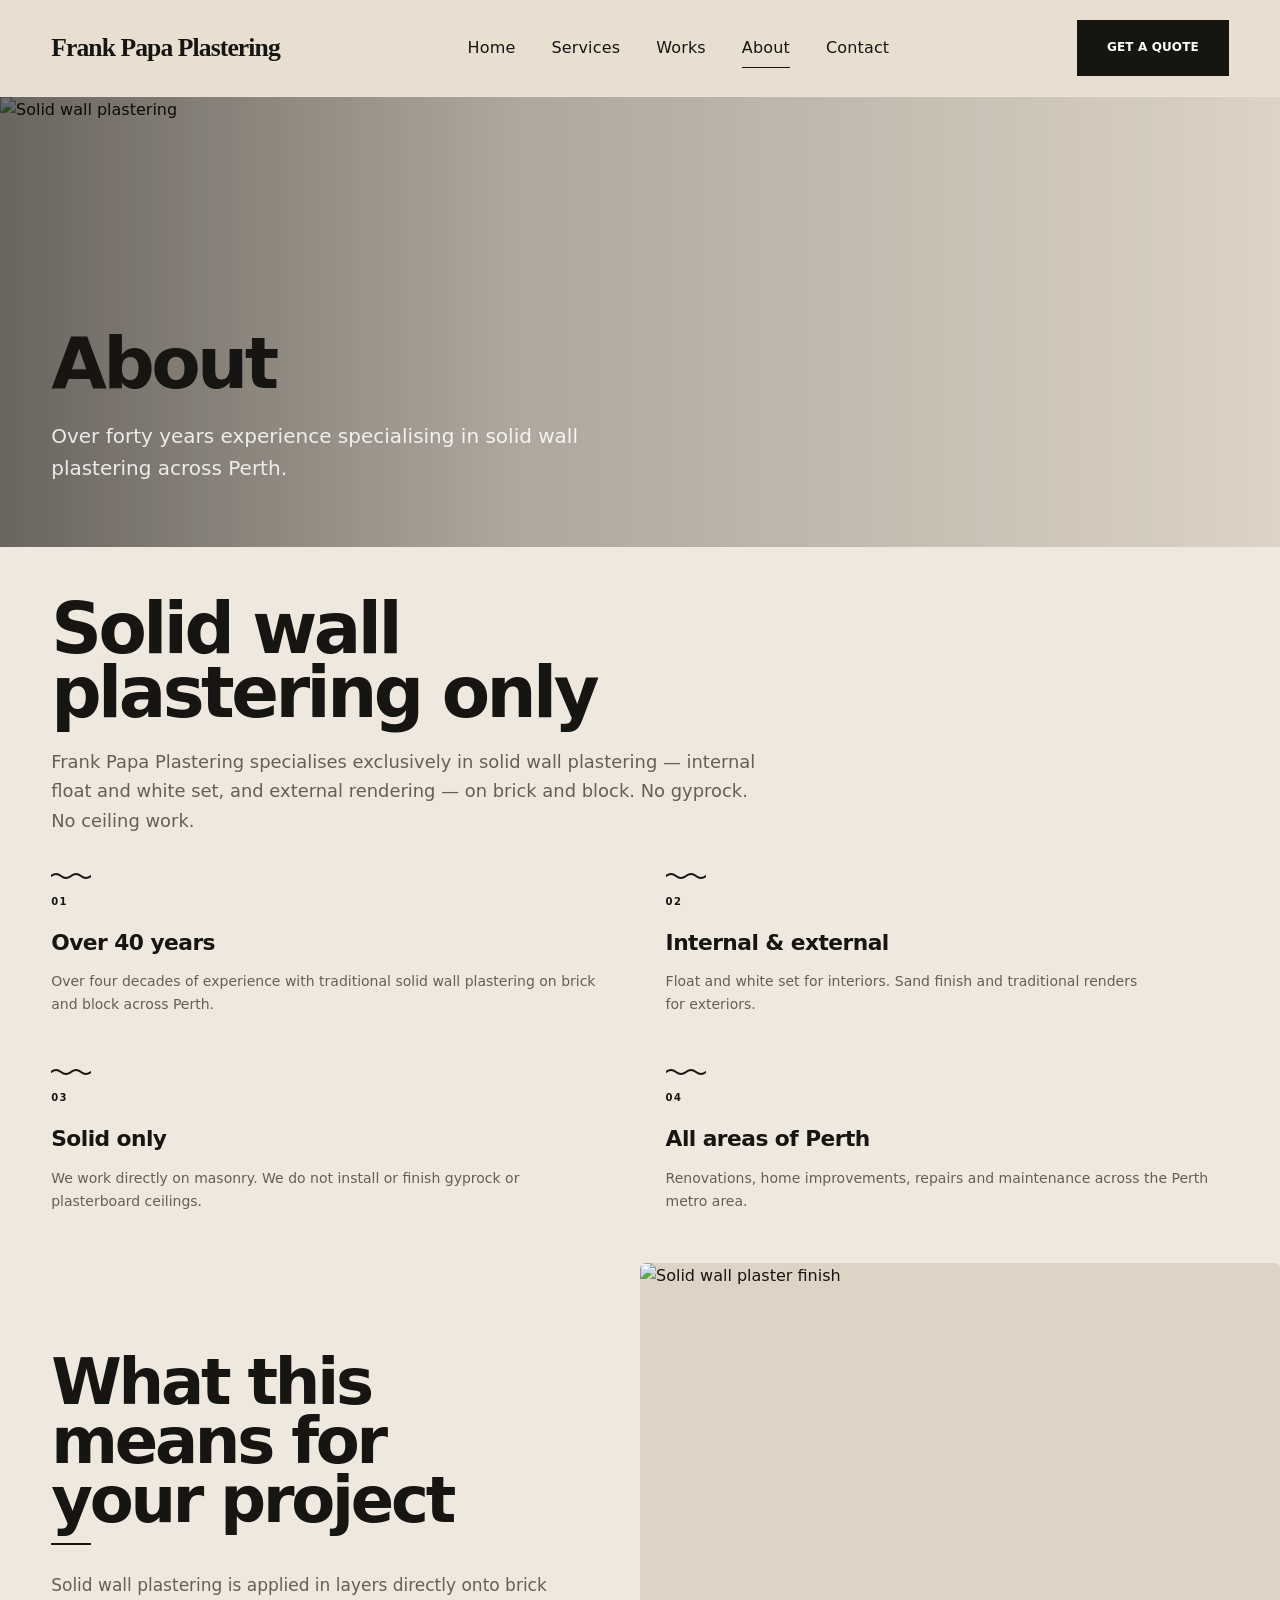
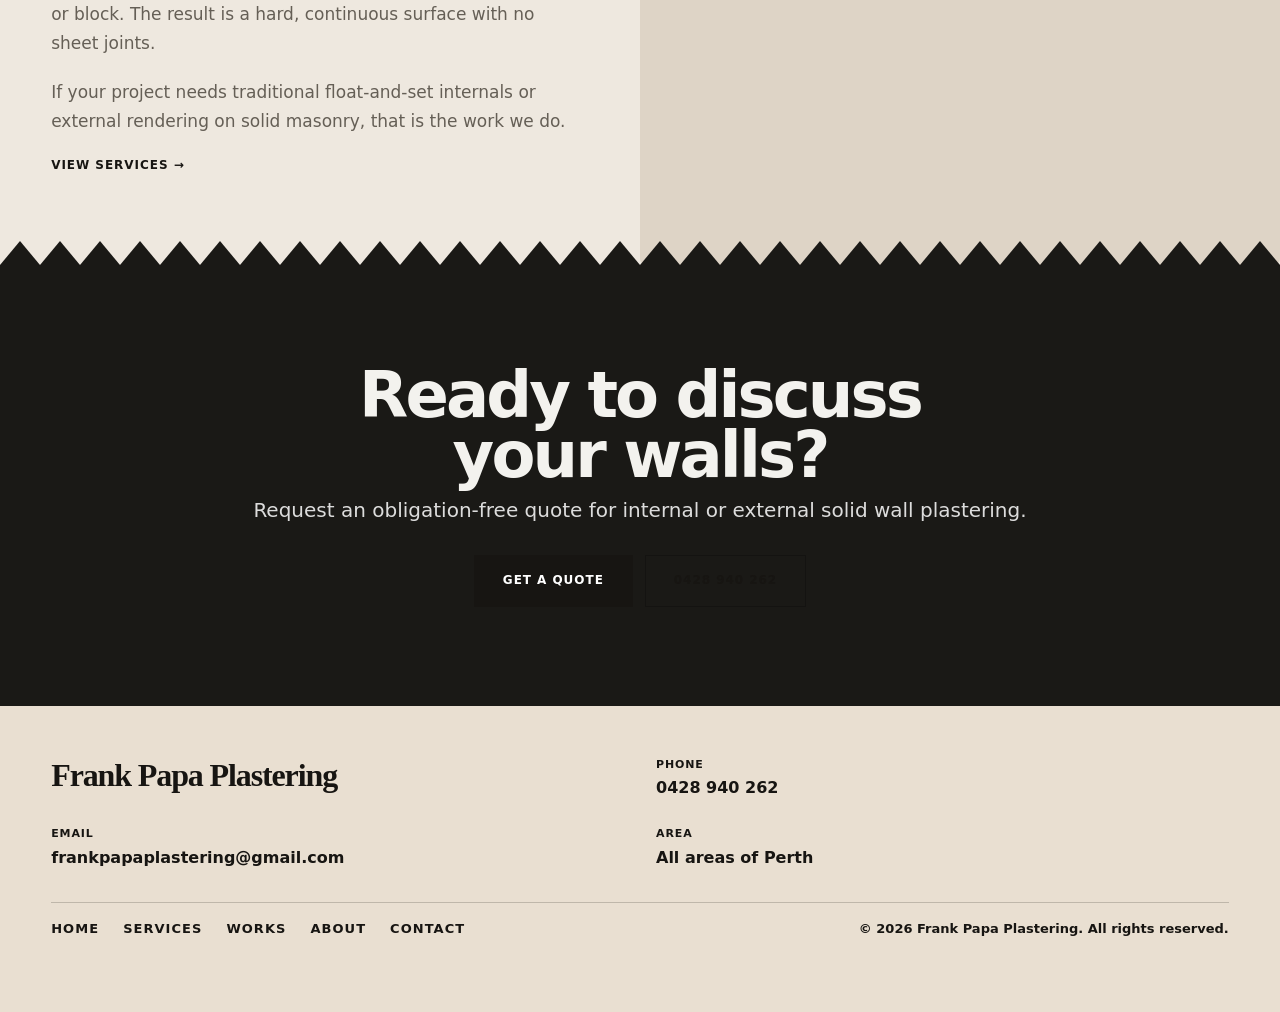
==== commit c55c5145: "Update about.html" ====
--- a/about.html
+++ b/about.html
@@ -14,6 +14,7 @@
   <link rel="icon" type="image/png" href="images/favicon.png">
   <link rel="apple-touch-icon" sizes="180x180" href="images/apple-touch-icon.png">
   <link rel="canonical" href="https://www.frankpapaplastering.com.au/about.html">
+<meta name="robots" content="index,follow,max-image-preview:large">
 </head>
 <body>
 
@@ -85,7 +86,7 @@
           <article>
             <span class="about-feature-number">01</span>
             <h3 data-content="About.Point1.Title">Over 40 years</h3>
-            <p data-content="About.Point1.Text">Long-standing experience with solid construction methods used throughout Perth homes.</p>
+            <p data-content="About.Point1.Text">Over four decades of experience with traditional solid wall plastering on brick and block across Perth.</p>
           </article>
           <article>
             <span class="about-feature-number">02</span>
